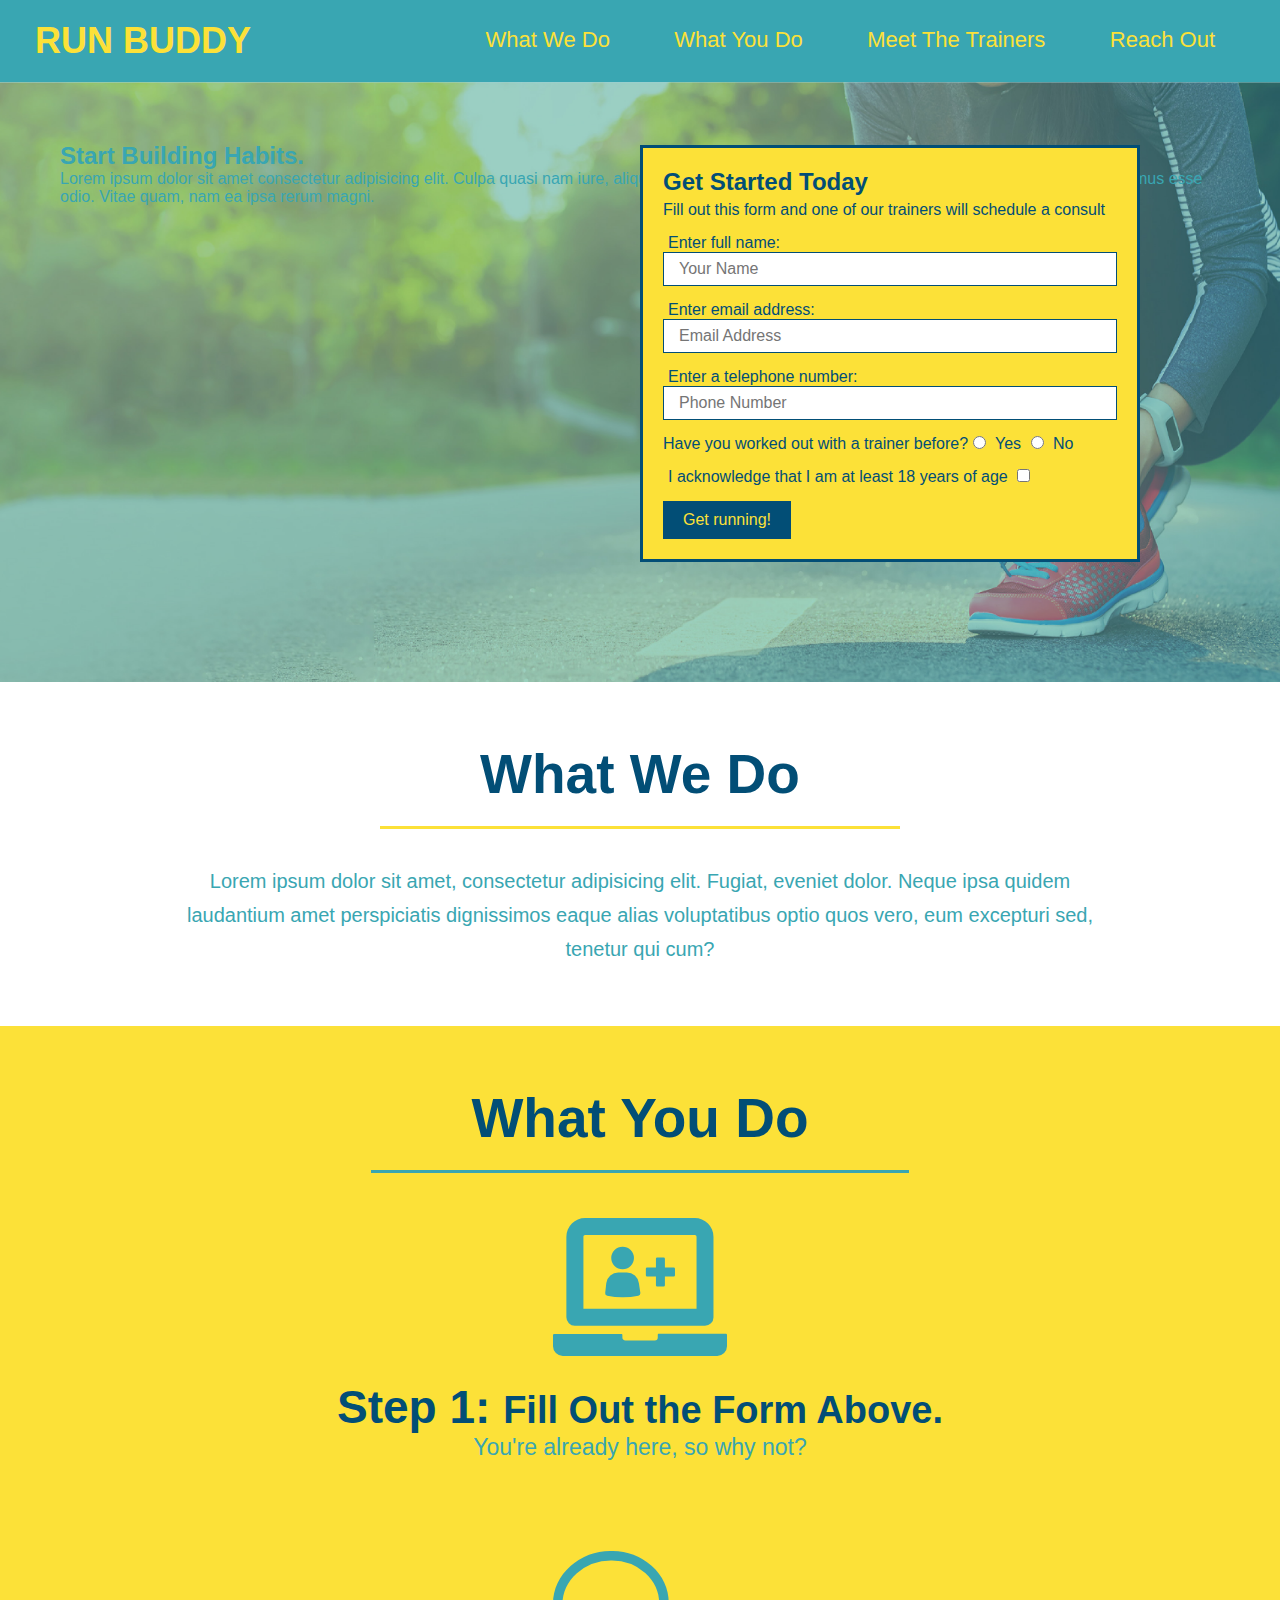
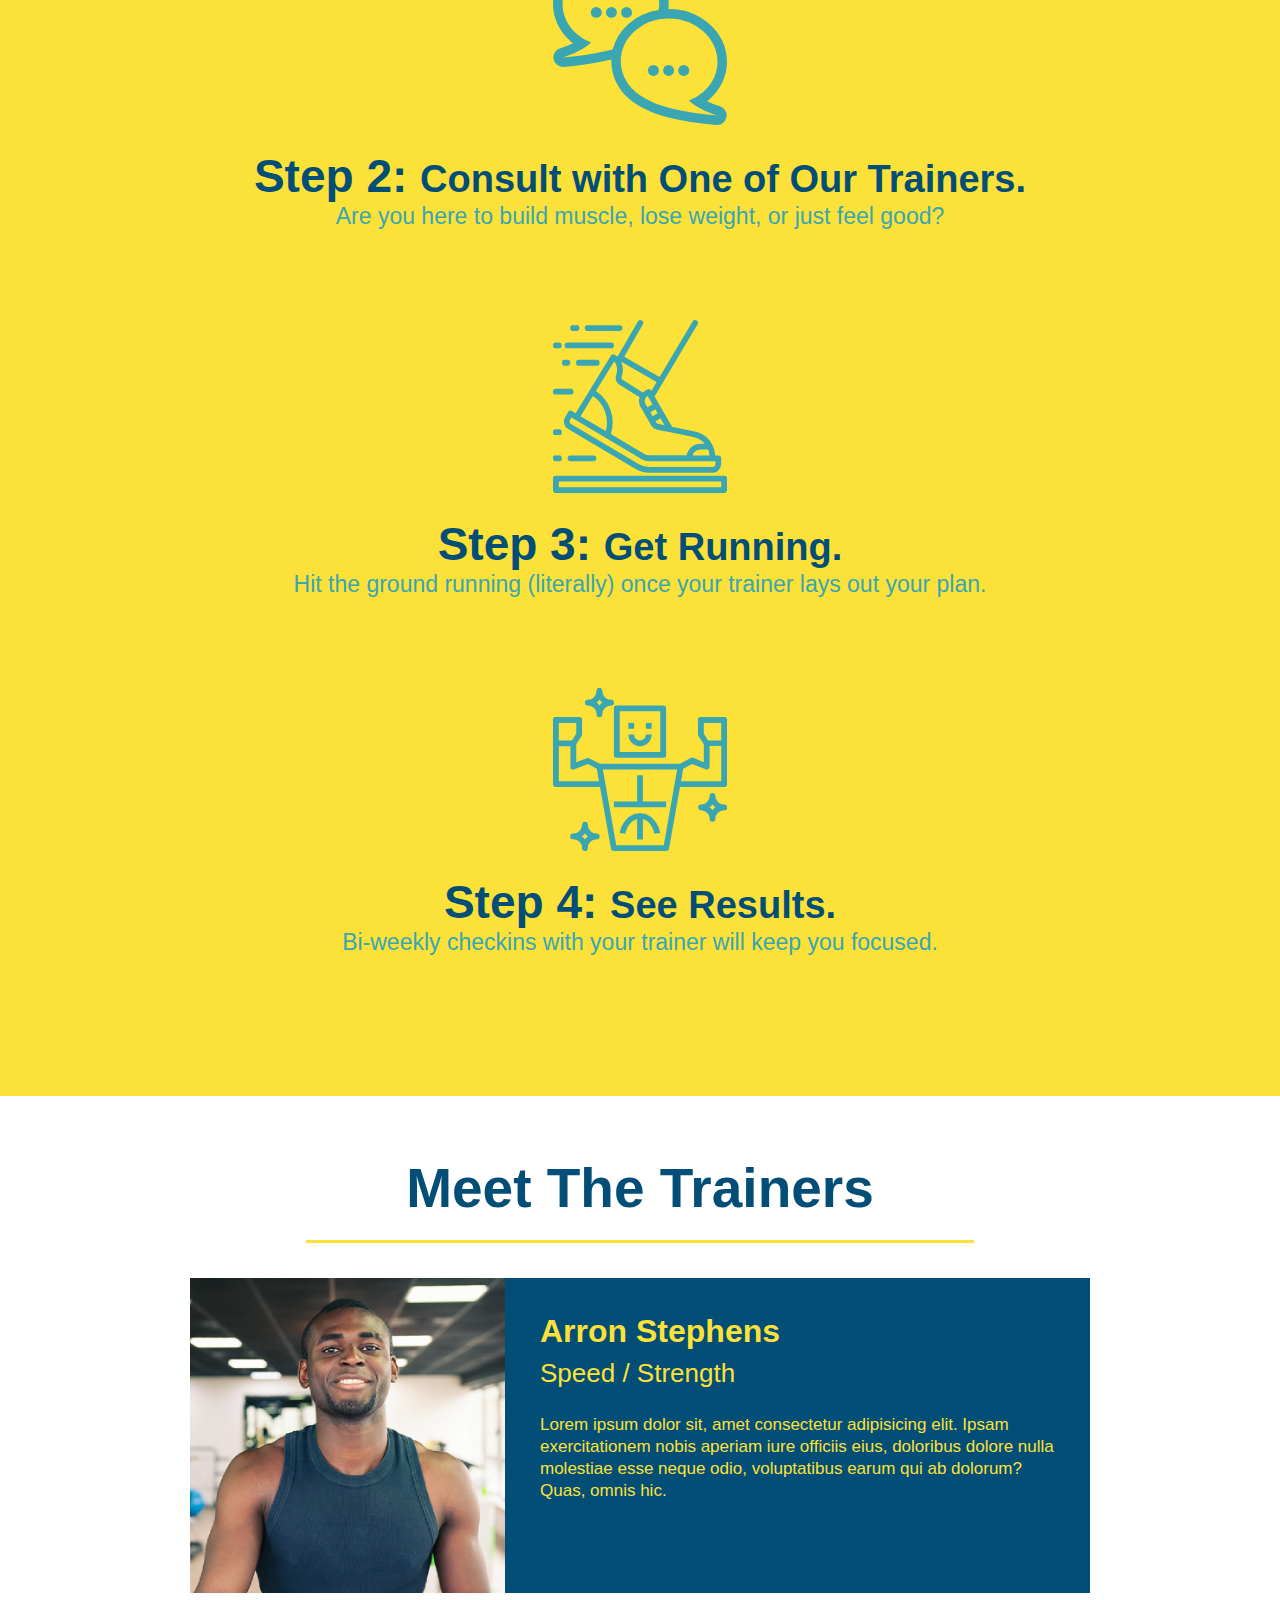
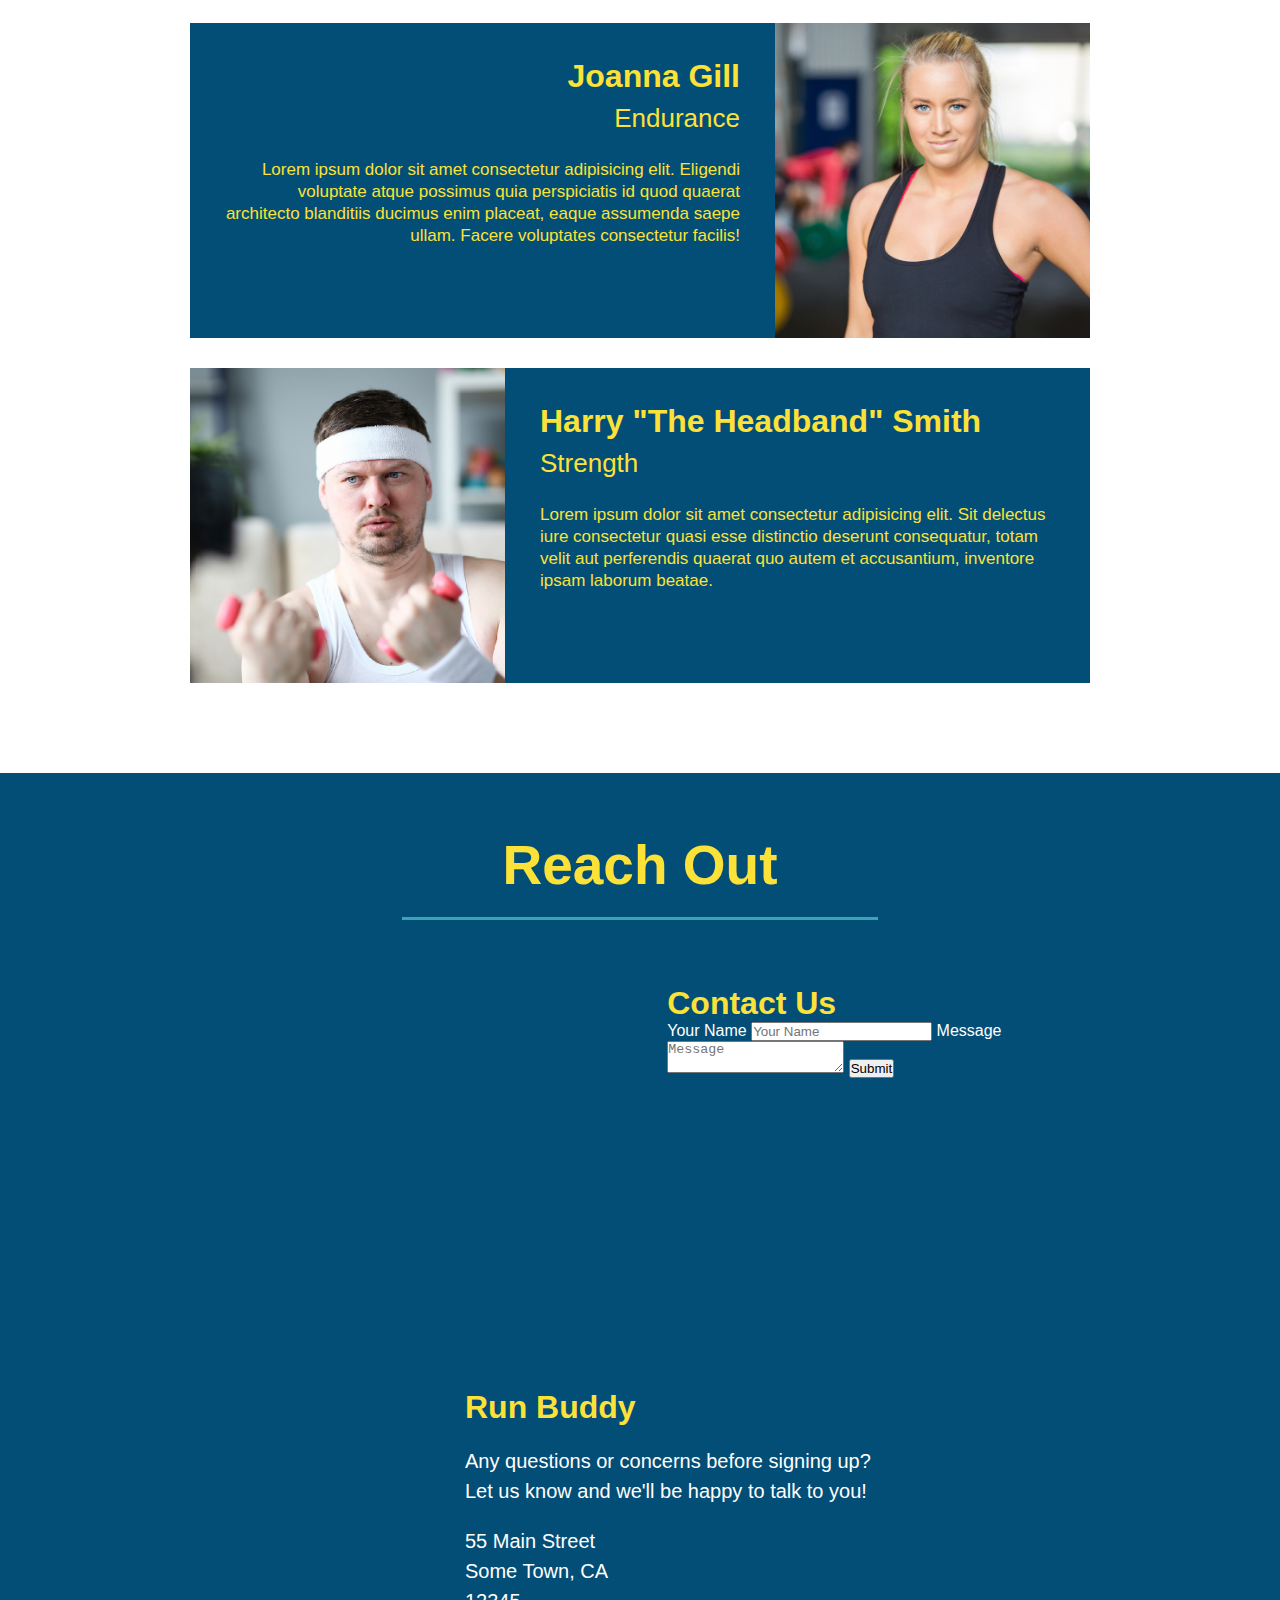
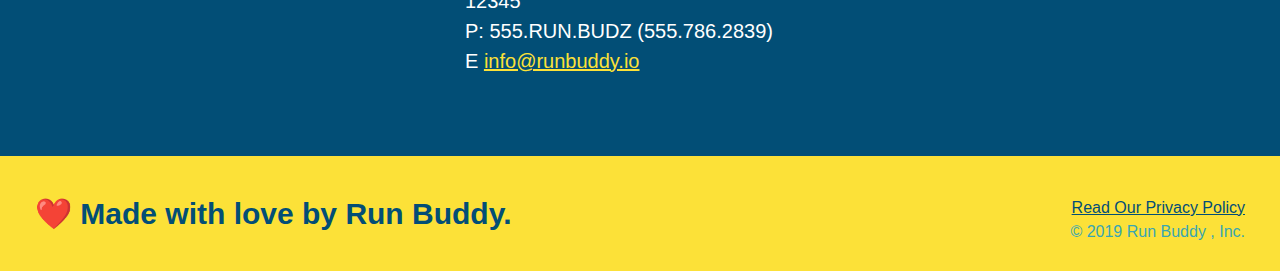
==== index.html @ 1a2082ff "adds contact form" ====
<!DOCTYPE html>
<html lang="en">

<head>
    <meta charset="UTF-8" />
    <title>Run Buddy!</title>
    <link rel="stylesheet" href="./assets/css/style.css" />
</head>

<body>
    <!--navigation-->
    <header>
        <h1>
            <a href="index.html">RUN BUDDY</a>
        </h1>

        <nav>
            <!--unordered list element-->
            <ul>
                <!--list item element-->
                <li>
                    <!--anchor element-->
                    <a href="#what-we-do">What We Do</a>
                </li>

                <li>
                    <a href="#what-you-do">What You Do</a>
                </li>

                <li>
                    <a href="#meet-the-trainers">Meet The Trainers</a>
                </li>

                <li>
                    <a href="#reach-out">Reach Out</a>
                </li>
            </ul>
        </nav>
    </header>

    <!--hero/jumbotron-->
    <section class="hero">
        <div class="hero-cta">
            <h2>Start Building Habits.</h2>

            <p>
                Lorem ipsum dolor sit amet consectetur adipisicing elit.
                Culpa quasi nam iure, aliquam commodi aliquid dolores minima officiis
                consectetur tenetur possimus esse odio. Vitae quam, nam ea ipsa rerum
                magni.
            </p>
        </div>

        <div class="hero-form">
            <h3>Get Started Today</h3>

            <p>Fill out this form and one of our trainers will schedule a consult</p>

            <!-- add form element -->
            <form>
                <label for="name">Enter full name:</label>
                <input type="text" placeholder="Your Name" name="name" id="name" class="form-input" />

                <label for="email">Enter email address:</label>
                <input type="email" placeholder="Email Address" name="email" id="email" class="form-input" />

                <label for="phone">Enter a telephone number:</label>
                <input type="tel" placeholder="Phone Number" name="phone" id="phone" class="form-input" />

                <p>
                    Have you worked out with a trainer before?

                    <input type="radio" name="trainer-confirm" id="trainer-yes" />
                    <label for="trainer-yes">Yes</label>

                    <input type="radio" name="trainer-confirm" id="trainer-no" />
                    <label for="trainer-no">No</label>
                </p>

                <p>
                    <label for="checkbox">I acknowledge that I am at least 18 years of age</label>
                    <input type="checkbox" name="age-confirm" id="checkbox" />
                </p>

                <button type="submit">Get running!</button>
            </form>
        </div>
    </section>
    <!-- end hero -->

    <!--"what we do" section-->
    <section id="what-we-do" class="intro">
        <h2 class="section-title primary-border">What We Do</h2>

        <p>
            Lorem ipsum dolor sit amet, consectetur adipisicing elit. Fugiat, eveniet dolor. Neque ipsa
            quidem laudantium amet perspiciatis dignissimos eaque alias voluptatibus optio quos vero,
            eum excepturi sed, tenetur qui cum?
        </p>
    </section>

    <!--"what you do" section-->
    <section id="what-you-do" class="steps">
        <h2 class="section-title secondary-border">What You Do</h2>

        <div>
            <img src="./assets/images/step-1.svg" alt="" />
            <h3>Step 1: <span>Fill Out the Form Above.</span></h3>
            <p>You're already here, so why not?</p>
        </div>

        <div>
            <img src="./assets/images/step-2.svg" alt="" />
            <h3>Step 2: <span>Consult with One of Our Trainers.</span></h3>
            <p>Are you here to build muscle, lose weight, or just feel good?</p>
        </div>

        <div>
            <img src="./assets/images/step-3.svg" alt="" />
            <h3>Step 3: <span>Get Running.</span></h3>
            <p>Hit the ground running (literally) once your trainer lays out your plan.</p>
        </div>

        <div>
            <img src="./assets/images/step-4.svg" alt="" />
            <h3>Step 4: <span>See Results.</span></h3>
            <p>Bi-weekly checkins with your trainer will keep you focused.</p>
        </div>
    </section>

    <!--"meet the trainers" section-->
    <section id="meet-the-trainers" class="trainers">
        <h2 class="section-title primary-border">Meet The Trainers</h2>

        <article class="trainer">
            <img src="./assets/images/trainer-1.jpg" alt="Arron Stephens in his workout clothes, ready to pump iron" />
            <div class="trainer-bio text-left">
                <h3>Arron Stephens</h3>
                <h4>Speed / Strength</h4>
                <p>
                    Lorem ipsum dolor sit, amet consectetur adipisicing elit.
                    Ipsam exercitationem nobis aperiam iure officiis eius, doloribus dolore nulla
                    molestiae esse neque odio, voluptatibus earum qui ab dolorum? Quas, omnis hic.
                </p>
            </div>
        </article>

        <!-- second trainer bio -->
        <article class="trainer">
            <div class="trainer-bio text-right">
                <h3>Joanna Gill</h3>
                <h4>Endurance</h4>
                <p>
                    Lorem ipsum dolor sit amet consectetur adipisicing elit. Eligendi voluptate
                    atque possimus quia perspiciatis id quod quaerat architecto blanditiis ducimus
                    enim placeat, eaque assumenda saepe ullam. Facere voluptates consectetur facilis!
                </p>
            </div>
            <img src="./assets/images/trainer-2.jpg" alt="Joanna cooling off after a workout" />
        </article>

        <!-- third trainer bio -->
        <article class="trainer">
            <img src="./assets/images/trainer-3.jpg"
                alt="Harry Smith wearing a headband and lifting comically small pink weights" />
            <div class="trainer-bio text-left">
                <h3>Harry "The Headband" Smith</h3>
                <h4>Strength</h4>
                <p>
                    Lorem ipsum dolor sit amet consectetur adipisicing elit. Sit delectus iure consectetur
                    quasi esse distinctio deserunt consequatur, totam velit aut perferendis quaerat quo
                    autem et accusantium, inventore ipsam laborum beatae.
                </p>
            </div>
        </article>
    </section>

    <!--"reach out" section-->
    <section id="reach-out" class="contact">
        <h2 class="section-title secondary-border">Reach Out</h2>
        <div class="contact-info">
            <iframe
                src="https://www.google.com/maps/embed?pb=!1m18!1m12!1m3!1d222262.9384857005!2d-98.74262547490247!3d29.49132833228446!2m3!1f0!2f0!3f0!3m2!1i1024!2i768!4f13.1!3m3!1m2!1s0x865c4334964a6a87%3A0xe2241fd128837b60!2sMays%20Family%20YMCA%20at%20Potranco!5e0!3m2!1sen!2sus!4v1651392670286!5m2!1sen!2sus"
                style="border:0;" allowfullscreen="" loading="lazy">
            </iframe>

            <div class="contact-form">
                <h3>Contact Us</h3>

                <form>
                    <label for="contact-name">Your Name</label>
                    <input type="text" id="contact-name" placeholder="Your Name" />

                    <label for="contact-message">Message</label>
                    <textarea id="contact-message" placeholder="Message"></textarea>

                    <button type="submit">Submit</button>
                </form>
            </div>
    
            <div>
                <h3>Run Buddy</h3>
                <p>
                    Any questions or concerns before signing up?
                    <br />
                    Let us know and we'll be happy to talk to you!
                </p>
                <address>
                    55 Main Street <br />
                    Some Town, CA <br />
                    12345 <br />
                    P: 555.RUN.BUDZ (555.786.2839) <br />
                    E <a href="mailto.info@runbuddy.io">info@runbuddy.io</a>
                </address>
            </div>
        </div>
    </section>

    <!--footer-->
    <footer>
        <h2>❤️ Made with love by Run Buddy.</h2>
        <div>
            <a href="./privacy-policy.html">Read Our Privacy Policy</a><br />
            &copy; 2019 Run Buddy , Inc.
        </div>
    </footer>
</body>

</html>
---- assets/css/style.css ----
* {
    margin: 0;
    padding: 0;
    box-sizing: border-box;
}

body {
    color: #39a6b2;
    font-family: Helvetica, Arial, sans-serif;
}

header {
    padding: 20px 35px;
    background-color: #39a6b2;
}

header h1 {
    font-weight: bold;
    font-size: 36px;
    color: #fce138;
    margin: 0;
    display: inline;
}

header a {
    text-decoration: none;
    color: #fce138;
}

header nav {
    float: right;
    margin: 7px 0;
}

header nav ul li {
    display: inline;
}

header nav ul li a {
    margin: 0 30px;
    font-weight: lighter;
    font-size: 22px;
}

footer {
    background: #fce138;
    width: 100%;
    padding: 40px 35px;
}

footer h2 {
    display: inline;
    color: #024e76;
    font-size: 30px;
    margin: 0;
}

footer div {
    float: right;
    line-height: 1.5;
    text-align: right;
}

footer a {
    color: #024e76;
}

section {
    padding: 60px;
}

/* hero style start */
.hero {
    background-image: url("../images/hero-bg.jpg");
    height: 600px;
    background-size: cover;
    background-position: center;
    position: relative;
}

.hero-form {
    border: solid 3px #024e76;
    background-color: #fce138;
    padding: 20px;
    width: 500px;
    color: #024e76;
    position: absolute;
    bottom: 120px;
    right: 140px;
}

.hero-form h3 {
    font-size: 24px;
    margin: 0;
}

.hero-form p {
    margin: 5px 0 15px 0;
}

.form-input {
    border: 1px solid #024e76;
    display: block;
    padding: 7px 15px;
    font-size: 16px;
    color: #024e76;
    width: 100%;
    margin-bottom: 15px;
}

.hero-form label {
    margin: 0 5px;
}

.hero-form button {
    background-color: #024e76;
    color: #fce138;
    border: none;
    padding: 10px 20px;
    font-size: 16px;
}
/* hero style end */

/* intro/steps style start */
.intro {
    text-align: center;
}

.intro p {
    line-height: 1.7;
    color: #39a6b2;
    width: 80%;
    font-size: 20px;
    margin: 0 auto;
}

.steps {
    text-align: center;
    background: #fce138;
}

.section-title {
    font-size: 55px;
    color: #024e76;
    margin-bottom: 35px;
    padding: 0 100px 20px 100px;
    display: inline-block;
    border-bottom: 3px solid;
}

.primary-border {
    border-color: #fce138;
}

.secondary-border {
    border-color: #39a6b2;
}

.steps div {
    margin-bottom: 80px;
}

.steps img {
    width: 15%;
    margin: 10px 0;
}

.steps h3 {
    color: #024e76;
    font-size: 46px;
    margin-top: 10px;
}

.steps p {
    color: #39a6b2;
    font-size: 23px;
}

.steps span {
    font-size: 38px;
}
/*intro/steps style start */

/* trainer style start */
.trainers {
    text-align: center;
}

.trainer {
    width: 900px;
    margin: 0 auto 30px auto;
    background: #024e76;
    color: #fce138;
    overflow: auto;
}

.trainer img {
    width: 35%;
    float: left;
}

.trainer-bio {
    padding: 35px;
    float: left;
    width: 65%;
}

.text-left {
    text-align: left;
}

.text-right {
    text-align: right;
}

.trainer-bio h3 {
    font-size: 32px;
    margin-bottom: 8px;
}

.trainer-bio h4 {
    font-weight: lighter;
    font-size: 26px;
    margin-bottom: 25px;
}

.trainer-bio p {
    font-size: 17px;
    line-height: 1.3;
}
/* trainer style start */

/* reach out style start */
.contact {
    text-align: center;
    background: #024e76;
}

.contact h2 {
    color: #fce138;
}

.contact-info iframe {
    width: 400px;
    height: 400px;
}

.contact-info div {
    width: 410px;
    display: inline-block;
    vertical-align: top;
    text-align: left;
    margin: 30px 0 0 60px;
    color: white;
}

.contact-info h3 {
    color: #fce138;
    font-size: 32px;
}

.contact-info p, .contact-info address {
    margin: 20px 0;
    line-height: 1.5;
    font-size: 20px;
    font-style: normal;
}

.contact-info a {
    color: #fce138;
}
/* reach out style ends */
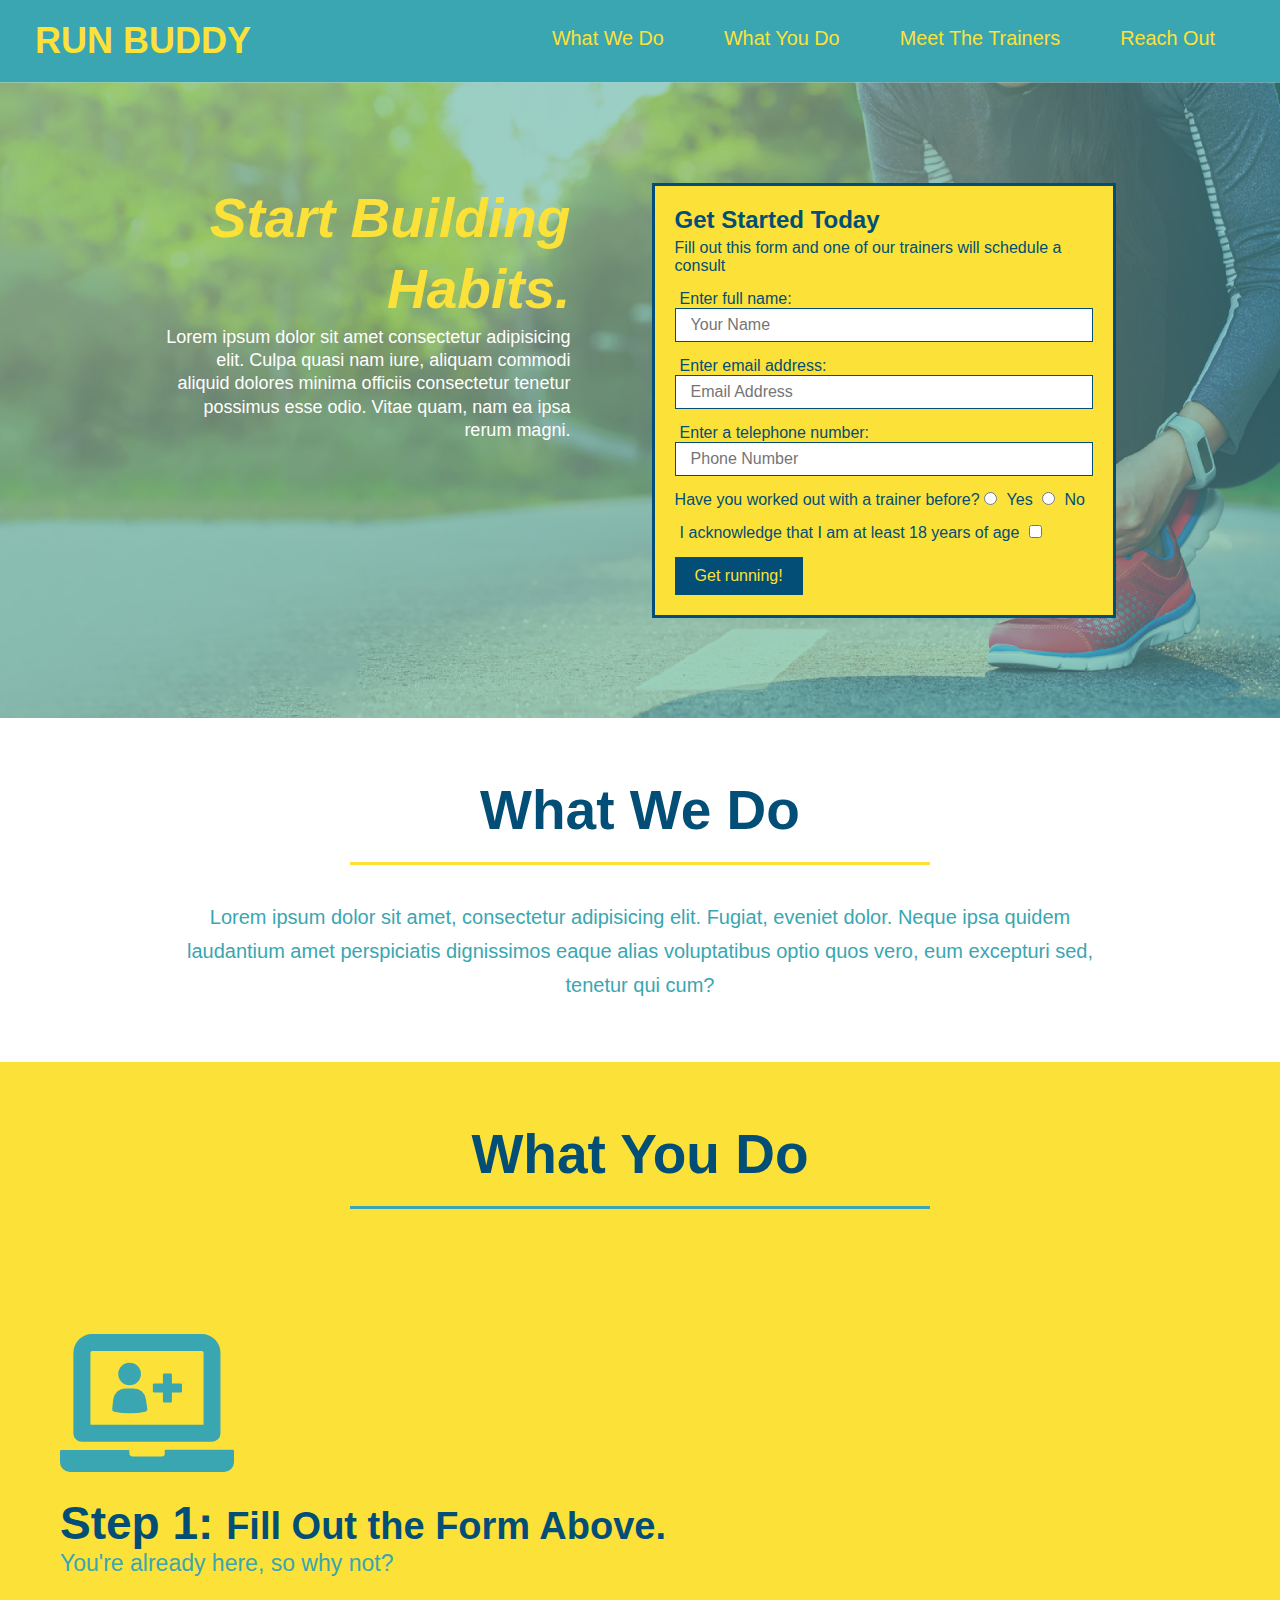
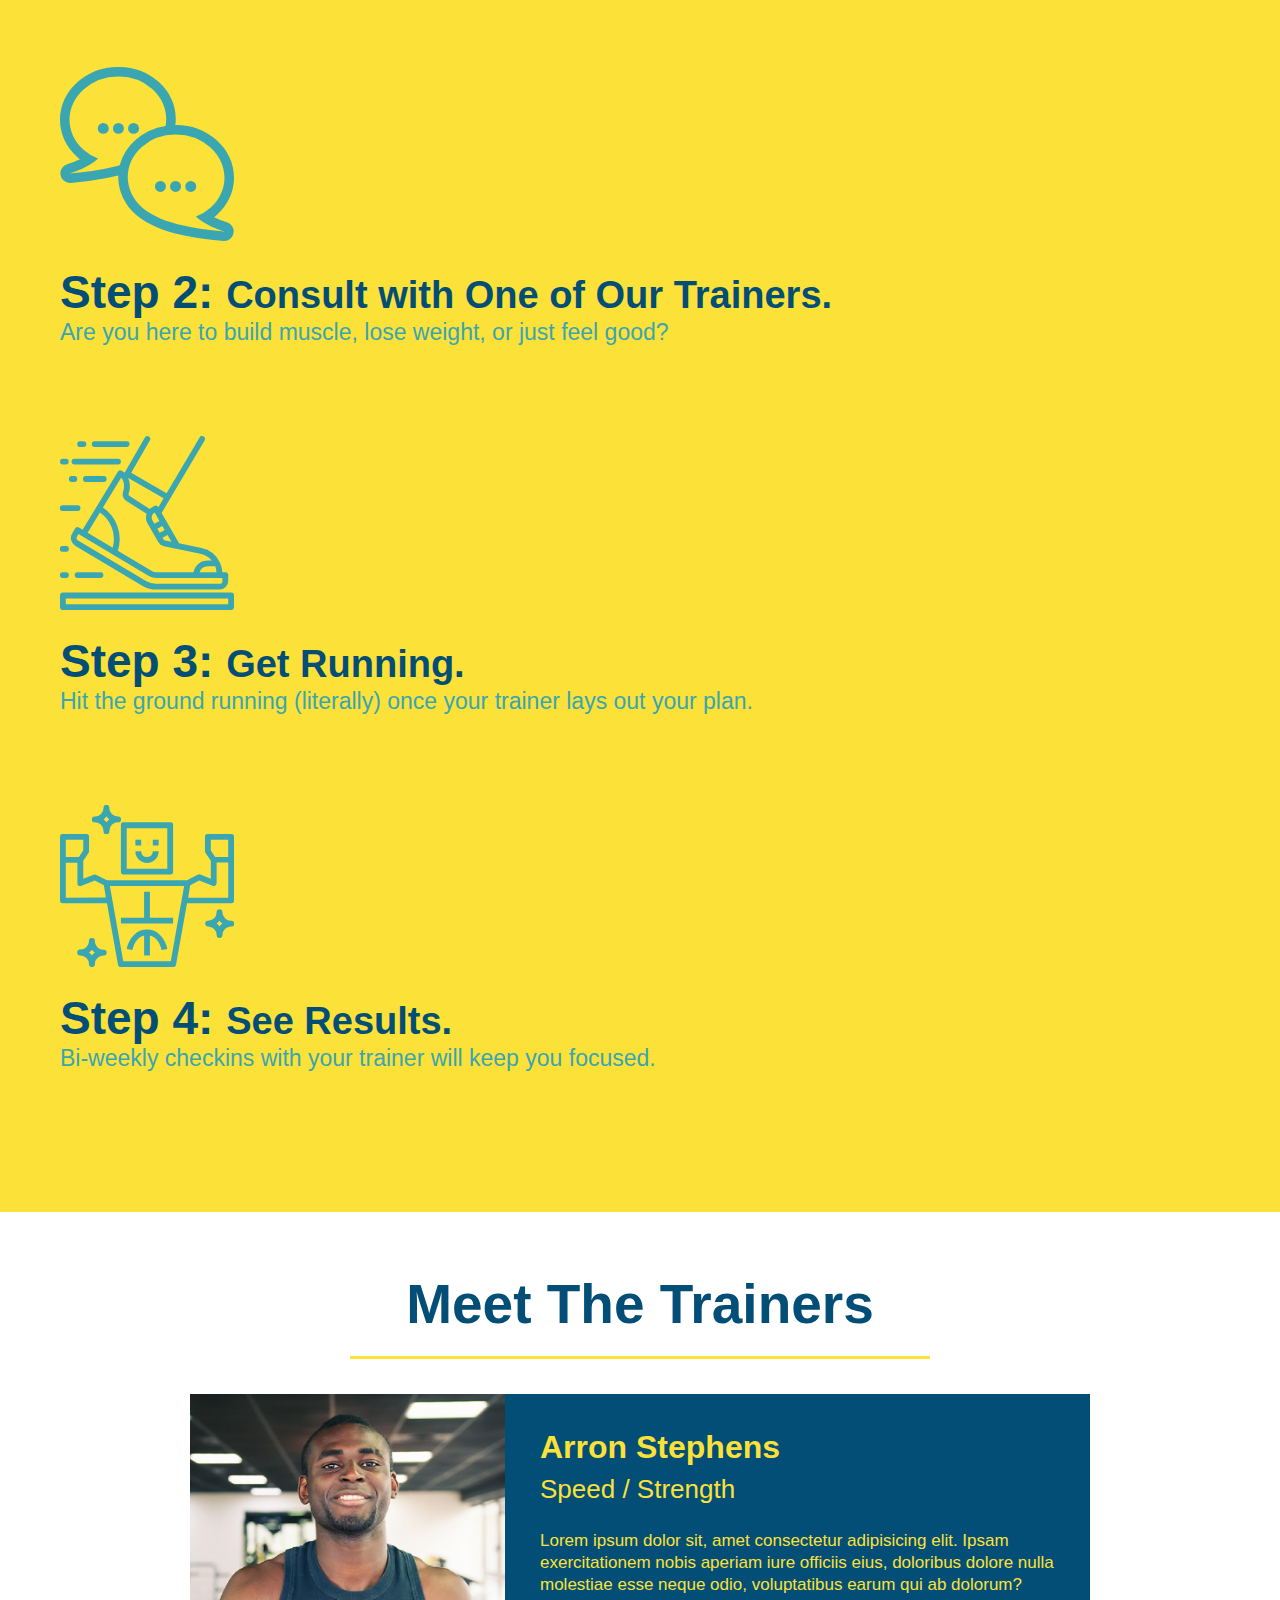
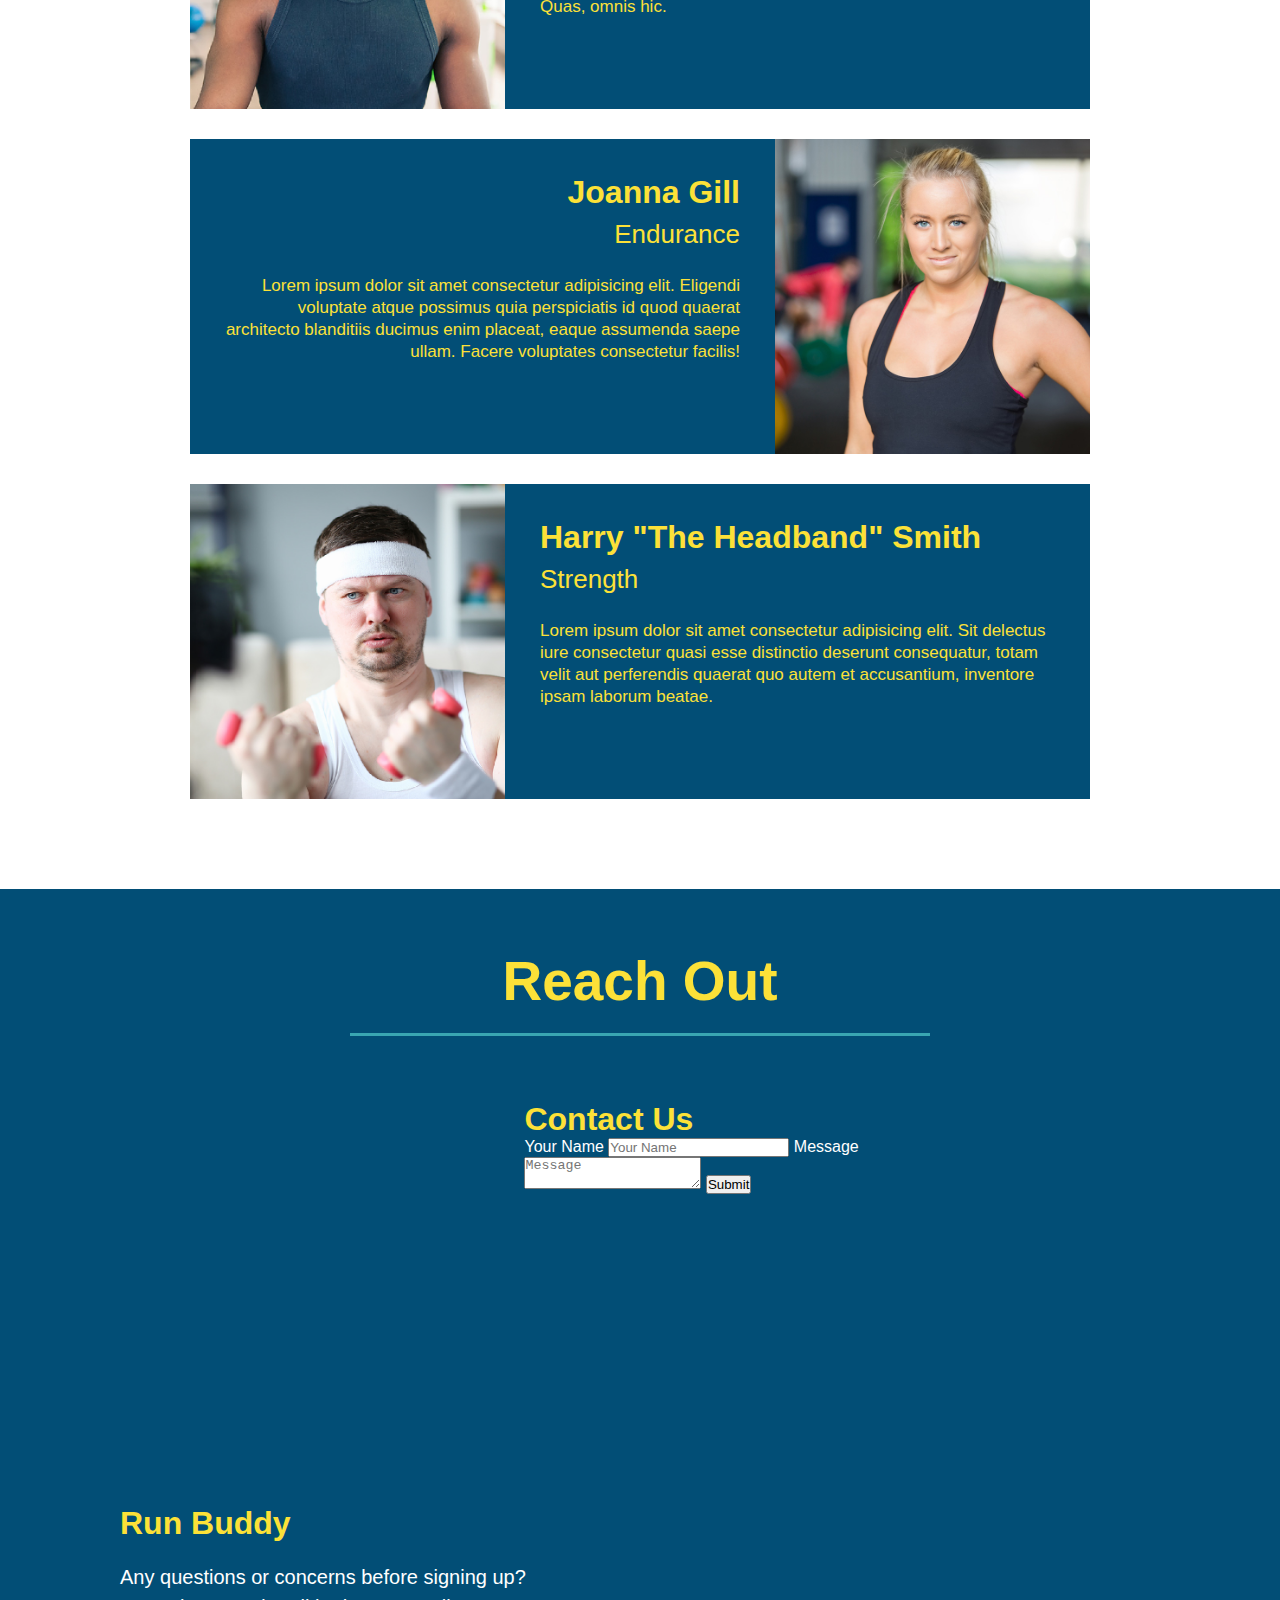
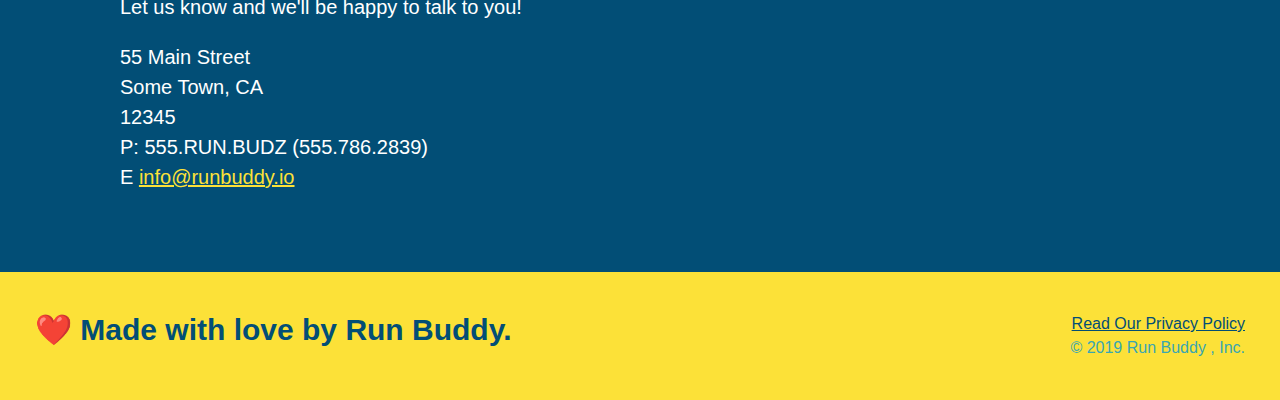
==== commit 18ef880b: "adds flexrow to h2 headers and section titles" ====
--- a/index.html
+++ b/index.html
@@ -90,18 +90,25 @@
 
     <!--"what we do" section-->
     <section id="what-we-do" class="intro">
-        <h2 class="section-title primary-border">What We Do</h2>
-
-        <p>
-            Lorem ipsum dolor sit amet, consectetur adipisicing elit. Fugiat, eveniet dolor. Neque ipsa
-            quidem laudantium amet perspiciatis dignissimos eaque alias voluptatibus optio quos vero,
-            eum excepturi sed, tenetur qui cum?
-        </p>
+        <div class="flex-row">
+            <h2 class="section-title primary-border">What We Do</h2>
+        </div>
+
+        <div class="flex-row">
+            <p>
+                Lorem ipsum dolor sit amet, consectetur adipisicing elit. Fugiat, eveniet dolor. Neque ipsa
+                quidem laudantium amet perspiciatis dignissimos eaque alias voluptatibus optio quos vero,
+                eum excepturi sed, tenetur qui cum?
+            </p>
+        </div>
+
     </section>
 
     <!--"what you do" section-->
     <section id="what-you-do" class="steps">
-        <h2 class="section-title secondary-border">What You Do</h2>
+        <div class="flex-row">
+            <h2 class="section-title secondary-border">What You Do</h2>
+        </div>
 
         <div>
             <img src="./assets/images/step-1.svg" alt="" />
@@ -130,8 +137,10 @@
 
     <!--"meet the trainers" section-->
     <section id="meet-the-trainers" class="trainers">
-        <h2 class="section-title primary-border">Meet The Trainers</h2>
-
+        <div class="flex-row">
+            <h2 class="section-title primary-border">Meet The Trainers</h2>
+        </div>
+        
         <article class="trainer">
             <img src="./assets/images/trainer-1.jpg" alt="Arron Stephens in his workout clothes, ready to pump iron" />
             <div class="trainer-bio text-left">
@@ -177,7 +186,10 @@
 
     <!--"reach out" section-->
     <section id="reach-out" class="contact">
-        <h2 class="section-title secondary-border">Reach Out</h2>
+        <div class="flex-row">
+            <h2 class="section-title secondary-border">Reach Out</h2>
+        </div>
+        
         <div class="contact-info">
             <iframe
                 src="https://www.google.com/maps/embed?pb=!1m18!1m12!1m3!1d222262.9384857005!2d-98.74262547490247!3d29.49132833228446!2m3!1f0!2f0!3f0!3m2!1i1024!2i768!4f13.1!3m3!1m2!1s0x865c4334964a6a87%3A0xe2241fd128837b60!2sMays%20Family%20YMCA%20at%20Potranco!5e0!3m2!1sen!2sus!4v1651392670286!5m2!1sen!2sus"
--- a/assets/css/style.css
+++ b/assets/css/style.css
@@ -12,6 +12,9 @@
 header {
     padding: 20px 35px;
     background-color: #39a6b2;
+    display: flex;
+    justify-content: space-between;
+    flex-wrap: wrap;
 }
 
 header h1 {
@@ -19,7 +22,6 @@
     font-size: 36px;
     color: #fce138;
     margin: 0;
-    display: inline;
 }
 
 header a {
@@ -28,35 +30,39 @@
 }
 
 header nav {
-    float: right;
     margin: 7px 0;
 }
 
-header nav ul li {
-    display: inline;
+header nav ul {
+    display: flex;
+    flex-wrap: wrap;
+    justify-content: space-between;
+    align-items: center;
+    list-style: none;
 }
 
 header nav ul li a {
     margin: 0 30px;
     font-weight: lighter;
-    font-size: 22px;
+    font-size: 1.55vw;
 }
 
 footer {
     background: #fce138;
     width: 100%;
     padding: 40px 35px;
+    display: flex;
+    justify-content: space-between;
+    flex-wrap: wrap;
 }
 
 footer h2 {
-    display: inline;
     color: #024e76;
     font-size: 30px;
     margin: 0;
 }
 
 footer div {
-    float: right;
     line-height: 1.5;
     text-align: right;
 }
@@ -72,21 +78,35 @@
 /* hero style start */
 .hero {
     background-image: url("../images/hero-bg.jpg");
-    height: 600px;
     background-size: cover;
     background-position: center;
-    position: relative;
+    display: flex;
+    justify-content: center;
+    flex-wrap: wrap;
+}
+
+.hero-cta {
+    width: 35%;
+    text-align: right;
+    margin: 3.5%;
+    color: #fff;
+    font-size: 18px;
+    line-height: 1.3;
+}
+
+.hero-cta h2 {
+    font-style: italic;
+    font-size: 55px;
+    color: #fce138;
 }
 
 .hero-form {
     border: solid 3px #024e76;
     background-color: #fce138;
     padding: 20px;
-    width: 500px;
-    color: #024e76;
-    position: absolute;
-    bottom: 120px;
-    right: 140px;
+    color: #024e76;
+    width: 40%;
+    margin: 3.5%;
 }
 
 .hero-form h3 {
@@ -123,7 +143,6 @@
 
 /* intro/steps style start */
 .intro {
-    text-align: center;
 }
 
 .intro p {
@@ -132,20 +151,21 @@
     width: 80%;
     font-size: 20px;
     margin: 0 auto;
+    text-align: center;
 }
 
 .steps {
-    text-align: center;
     background: #fce138;
 }
 
 .section-title {
     font-size: 55px;
     color: #024e76;
-    margin-bottom: 35px;
-    padding: 0 100px 20px 100px;
-    display: inline-block;
     border-bottom: 3px solid;
+    padding-bottom: 20px;
+    text-align: center;
+    margin: 0 auto 35px auto;
+    width: 50%;
 }
 
 .primary-border {
@@ -183,7 +203,7 @@
 
 /* trainer style start */
 .trainers {
-    text-align: center;
+
 }
 
 .trainer {
@@ -213,6 +233,10 @@
     text-align: right;
 }
 
+.flex-row {
+    display: flex;
+} 
+
 .trainer-bio h3 {
     font-size: 32px;
     margin-bottom: 8px;
@@ -232,7 +256,6 @@
 
 /* reach out style start */
 .contact {
-    text-align: center;
     background: #024e76;
 }
 
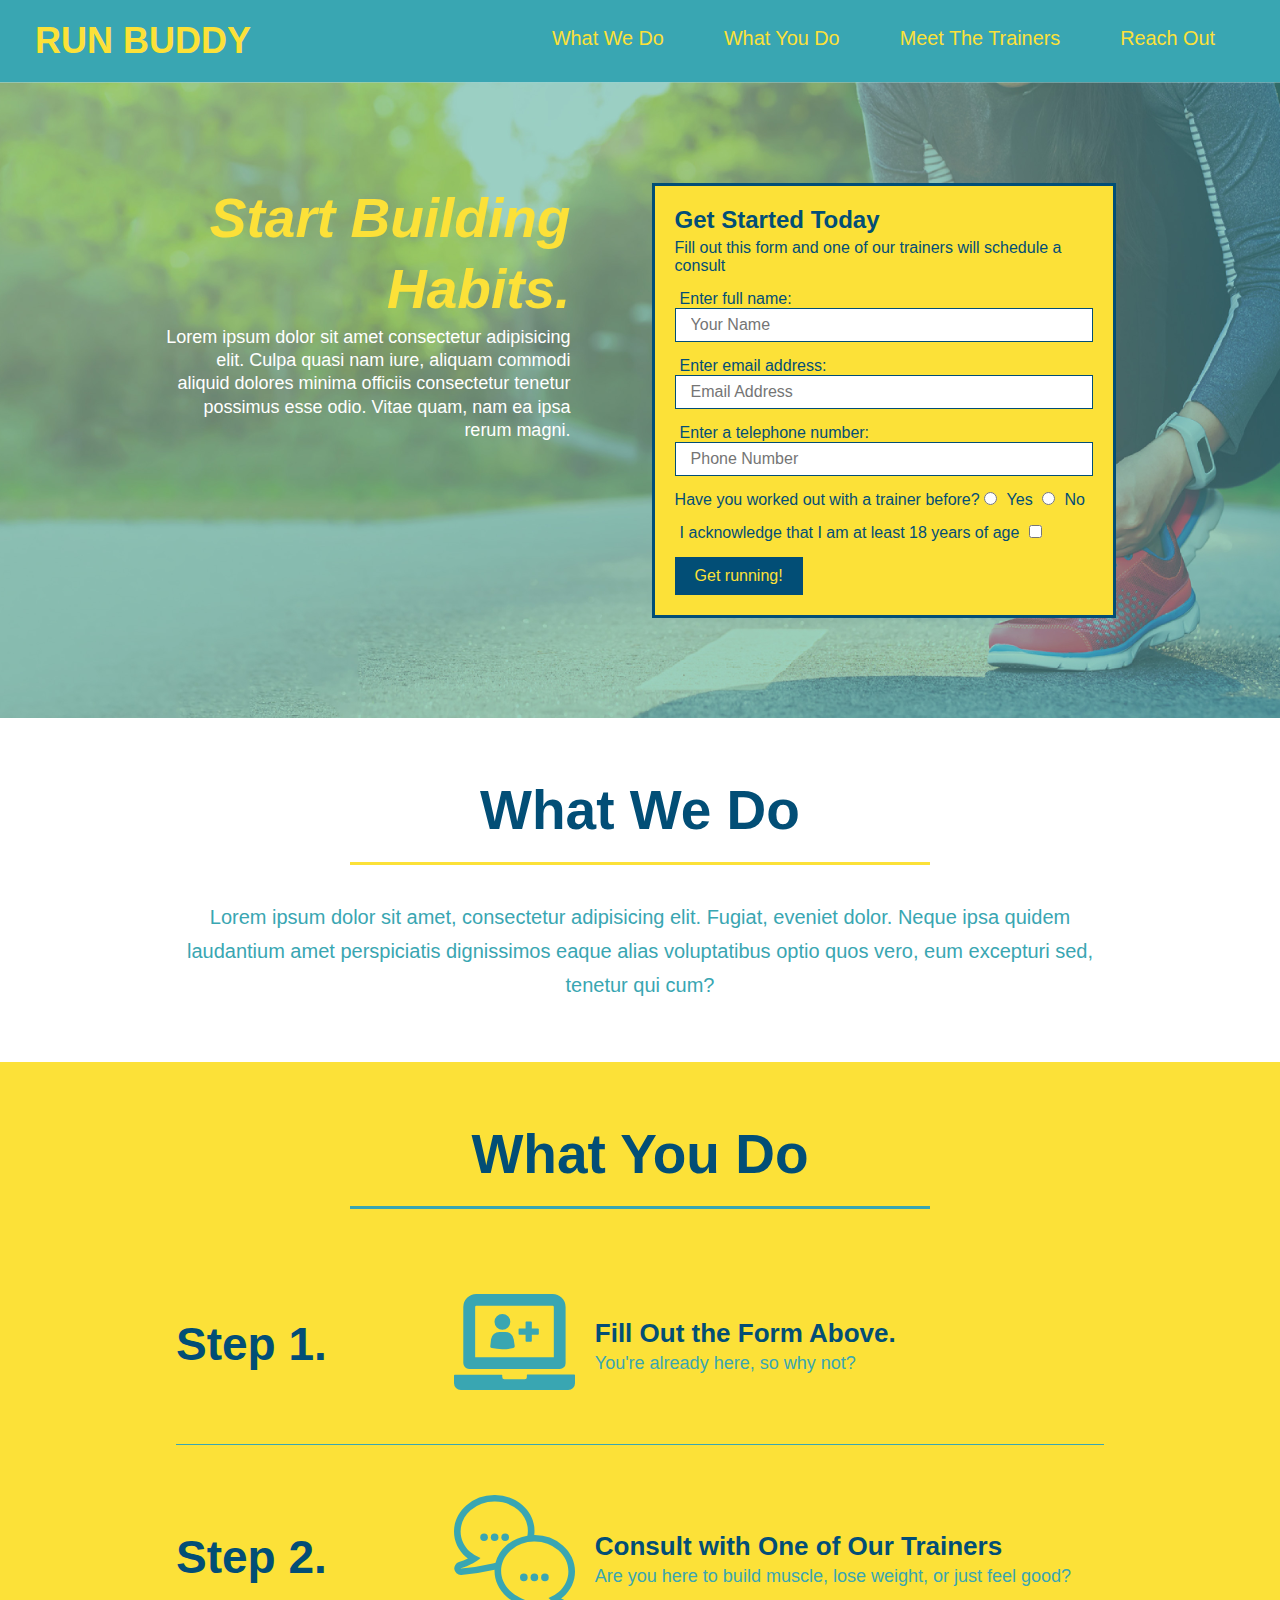
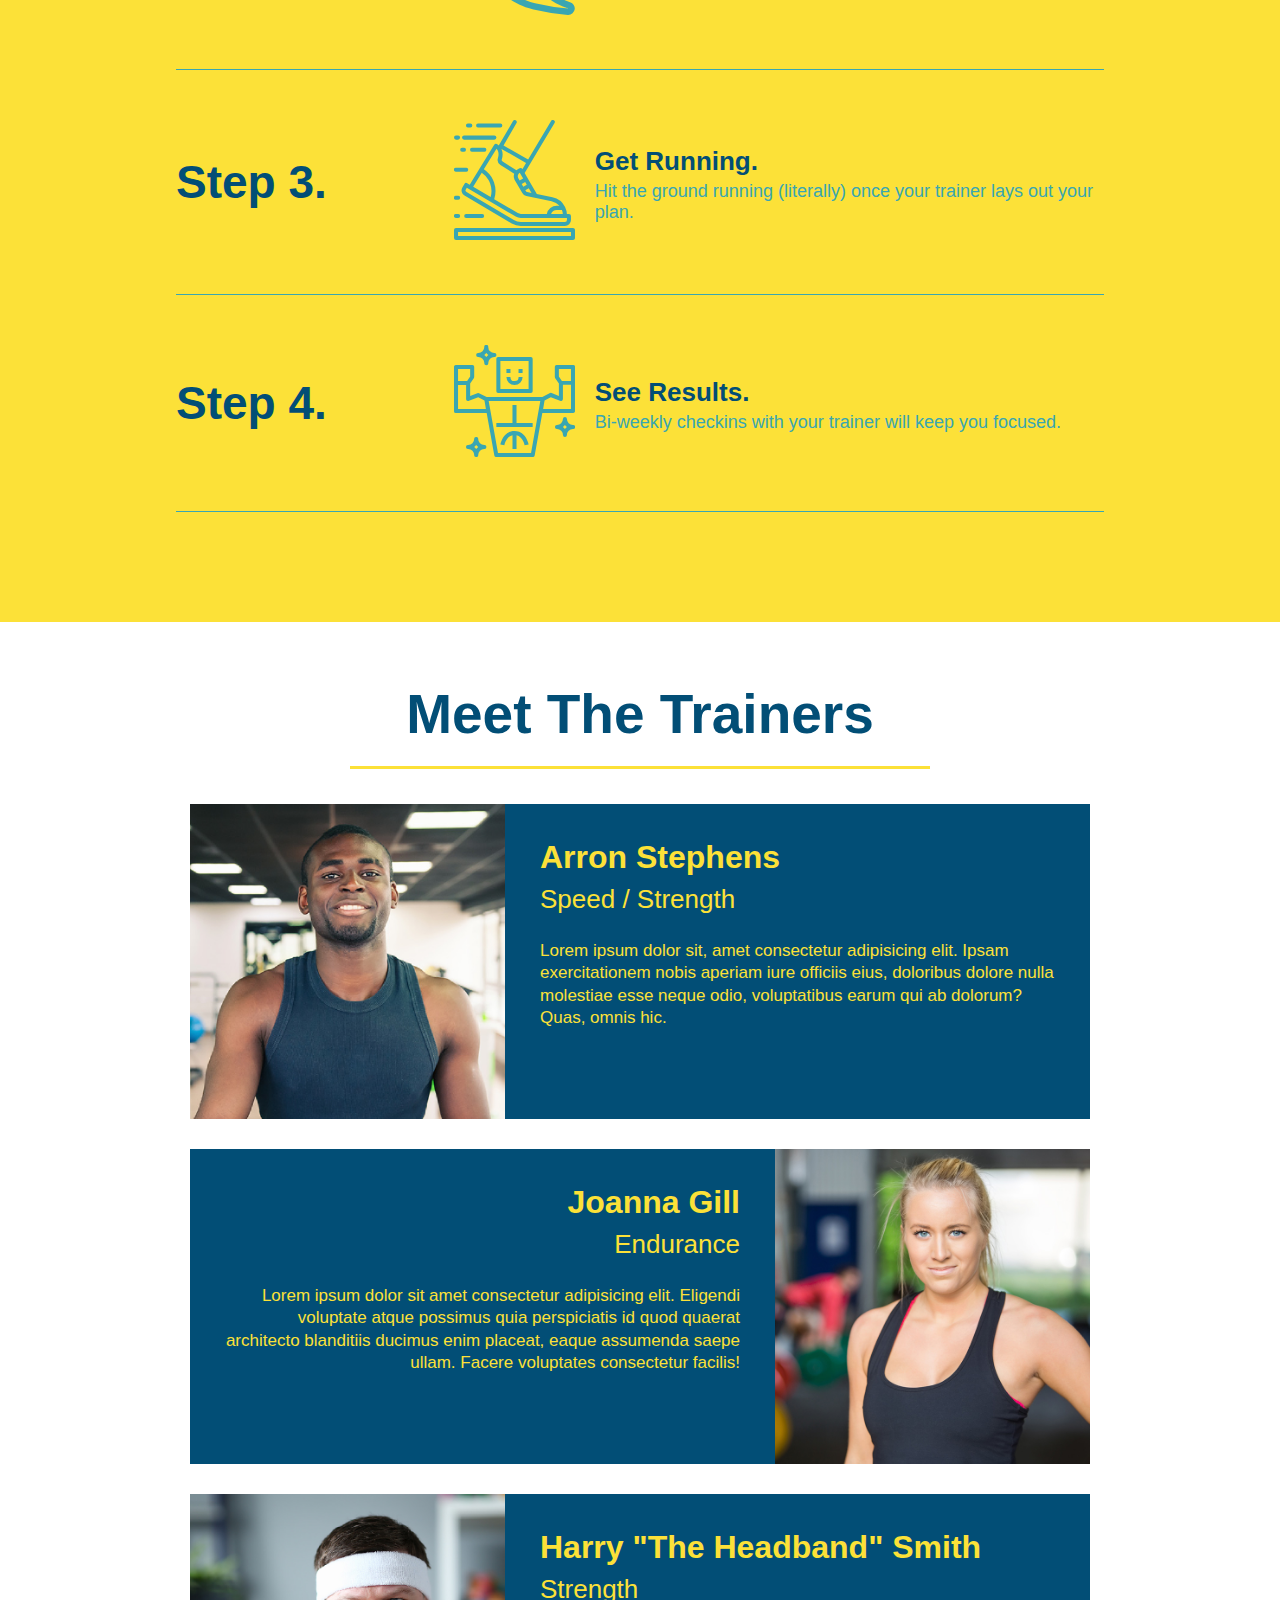
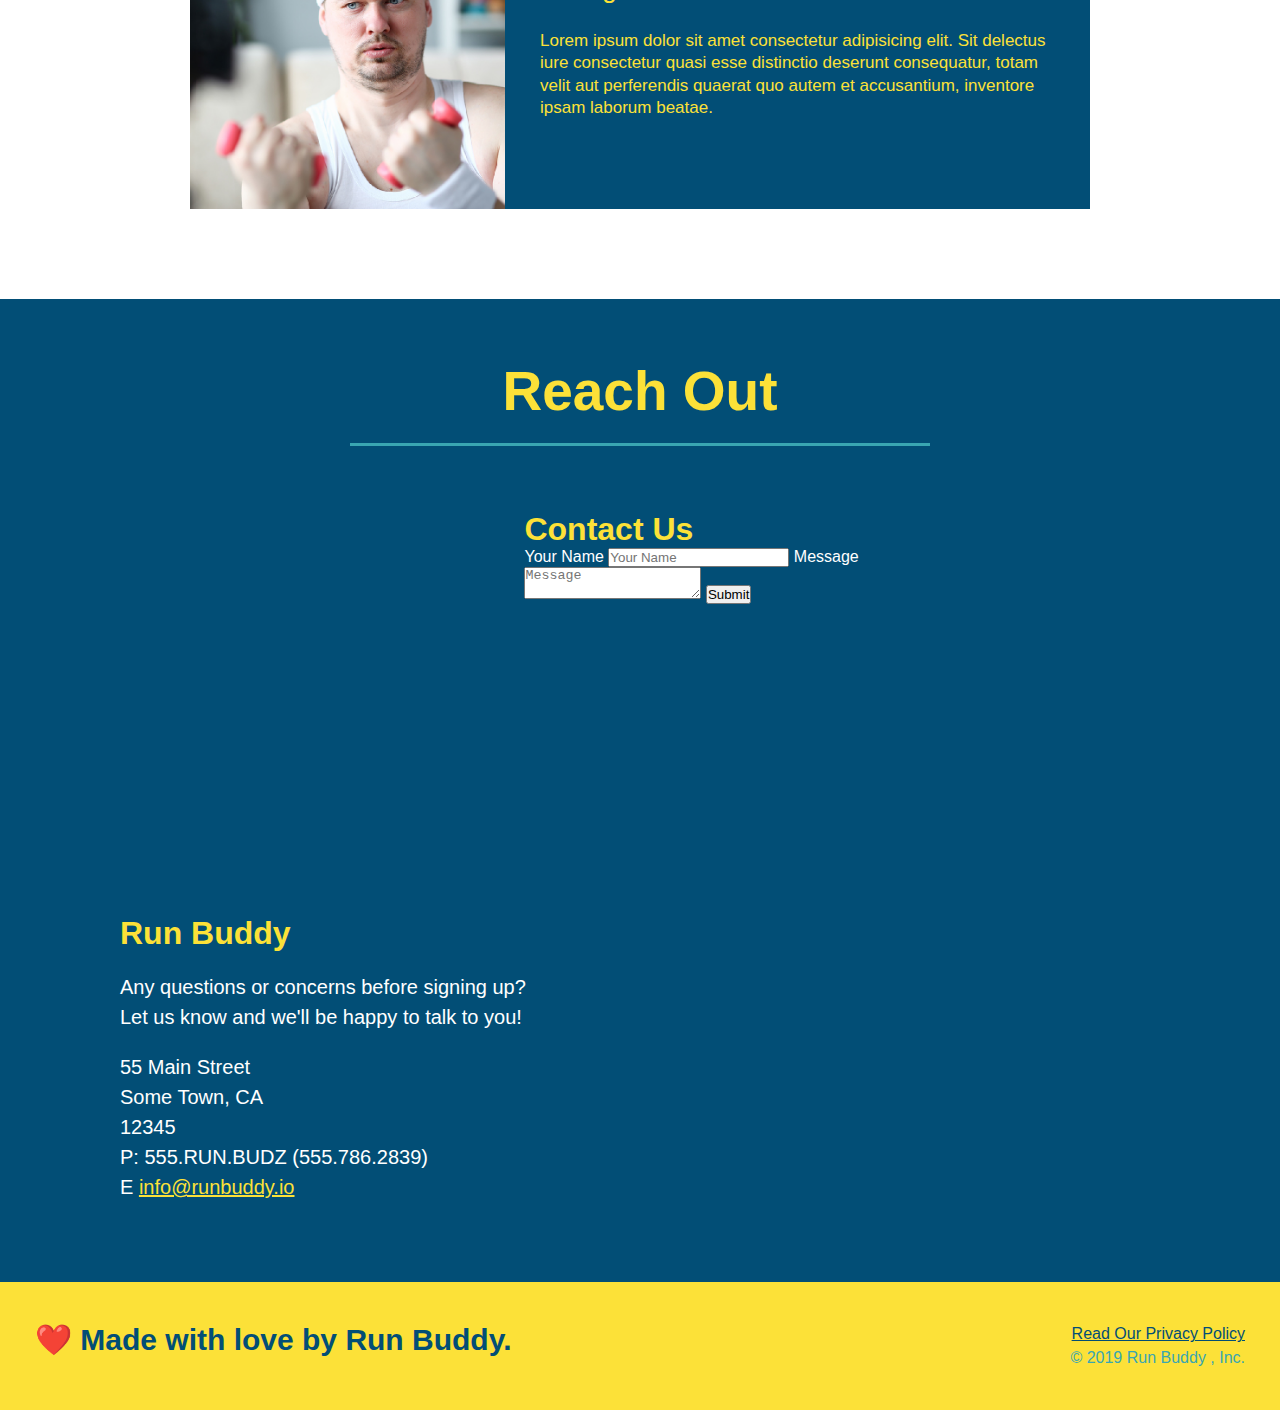
==== commit a478cbdb: "adds flexbox to steps" ====
--- a/index.html
+++ b/index.html
@@ -110,28 +110,64 @@
             <h2 class="section-title secondary-border">What You Do</h2>
         </div>
 
-        <div>
-            <img src="./assets/images/step-1.svg" alt="" />
-            <h3>Step 1: <span>Fill Out the Form Above.</span></h3>
-            <p>You're already here, so why not?</p>
-        </div>
-
-        <div>
-            <img src="./assets/images/step-2.svg" alt="" />
-            <h3>Step 2: <span>Consult with One of Our Trainers.</span></h3>
-            <p>Are you here to build muscle, lose weight, or just feel good?</p>
-        </div>
-
-        <div>
-            <img src="./assets/images/step-3.svg" alt="" />
-            <h3>Step 3: <span>Get Running.</span></h3>
-            <p>Hit the ground running (literally) once your trainer lays out your plan.</p>
-        </div>
-
-        <div>
-            <img src="./assets/images/step-4.svg" alt="" />
-            <h3>Step 4: <span>See Results.</span></h3>
-            <p>Bi-weekly checkins with your trainer will keep you focused.</p>
+        <div class="step">
+            <h3>Step 1.</h3>
+
+            <div class="step-info">
+                <div class="step-img">
+                    <img src="./assets/images/step-1.svg" alt="" />
+                </div>
+
+                <div class="step-text">
+                    <h4>Fill Out the Form Above.</h4>
+                    <p>You're already here, so why not?</p>
+                </div>
+            </div>
+        </div>
+
+        <div class="step">
+            <h3>Step 2.</h3>
+
+            <div class="step-info">
+                <div class="step-img">
+                    <img src="./assets/images/step-2.svg" alt="" />
+                </div>
+
+                <div class="step-text">
+                    <h4>Consult with One of Our Trainers</h4>
+                    <p>Are you here to build muscle, lose weight, or just feel good?</p>
+                </div>
+            </div>
+        </div>
+
+        <div class="step">
+            <h3>Step 3.</h3>
+
+            <div class="step-info">
+                <div class="step-img">
+                    <img src="./assets/images/step-3.svg" alt="" />
+                </div>
+
+                <div class="step-text">
+                    <h4>Get Running.</h4>
+                    <p>Hit the ground running (literally) once your trainer lays out your plan.</p>
+                </div>
+            </div>
+        </div>
+
+        <div class="step">
+            <h3>Step 4.</h3>
+
+            <div class="step-info">
+                <div class="step-img">
+                    <img src="./assets/images/step-4.svg" alt="" />
+                </div>
+
+                <div class="step-text">
+                    <h4>See Results.</h4>
+                    <p>Bi-weekly checkins with your trainer will keep you focused.</p>
+                </div>
+            </div>
         </div>
     </section>
 
--- a/assets/css/style.css
+++ b/assets/css/style.css
@@ -142,9 +142,6 @@
 /* hero style end */
 
 /* intro/steps style start */
-.intro {
-}
-
 .intro p {
     line-height: 1.7;
     color: #39a6b2;
@@ -158,6 +155,17 @@
     background: #fce138;
 }
 
+.step {
+    margin: 50px auto;
+    padding-bottom: 50px;
+    width: 80%;
+    border-bottom: 1px solid #39a6b2;
+    display: flex;
+    flex-wrap: wrap;
+    align-items: center;
+    justify-content: space-between;
+}
+
 .section-title {
     font-size: 55px;
     color: #024e76;
@@ -176,36 +184,44 @@
     border-color: #39a6b2;
 }
 
-.steps div {
-    margin-bottom: 80px;
-}
-
-.steps img {
-    width: 15%;
-    margin: 10px 0;
-}
-
-.steps h3 {
+.step h3 {
     color: #024e76;
     font-size: 46px;
-    margin-top: 10px;
-}
-
-.steps p {
+    flex: 1 30%;
+}
+
+.step-info {
+    flex: 2 70%;
+    display: flex;
+    flex-wrap: wrap;
+    align-items: center;
+}
+
+.step-img {
+    flex: 1 12%;
+    margin-right: 20px;
+}
+
+.step-img img {
+    max-width: 100%;
+}
+
+.step-text {
+    flex: 12;
+}
+
+.step-text h4 {
+    font-size: 26px;
+    line-height: 1.5;
+    color: #024e76;
+}
+
+.step-text p {
     color: #39a6b2;
-    font-size: 23px;
-}
-
-.steps span {
-    font-size: 38px;
-}
-/*intro/steps style start */
+    font-size: 18px;
+}
 
 /* trainer style start */
-.trainers {
-
-}
-
 .trainer {
     width: 900px;
     margin: 0 auto 30px auto;
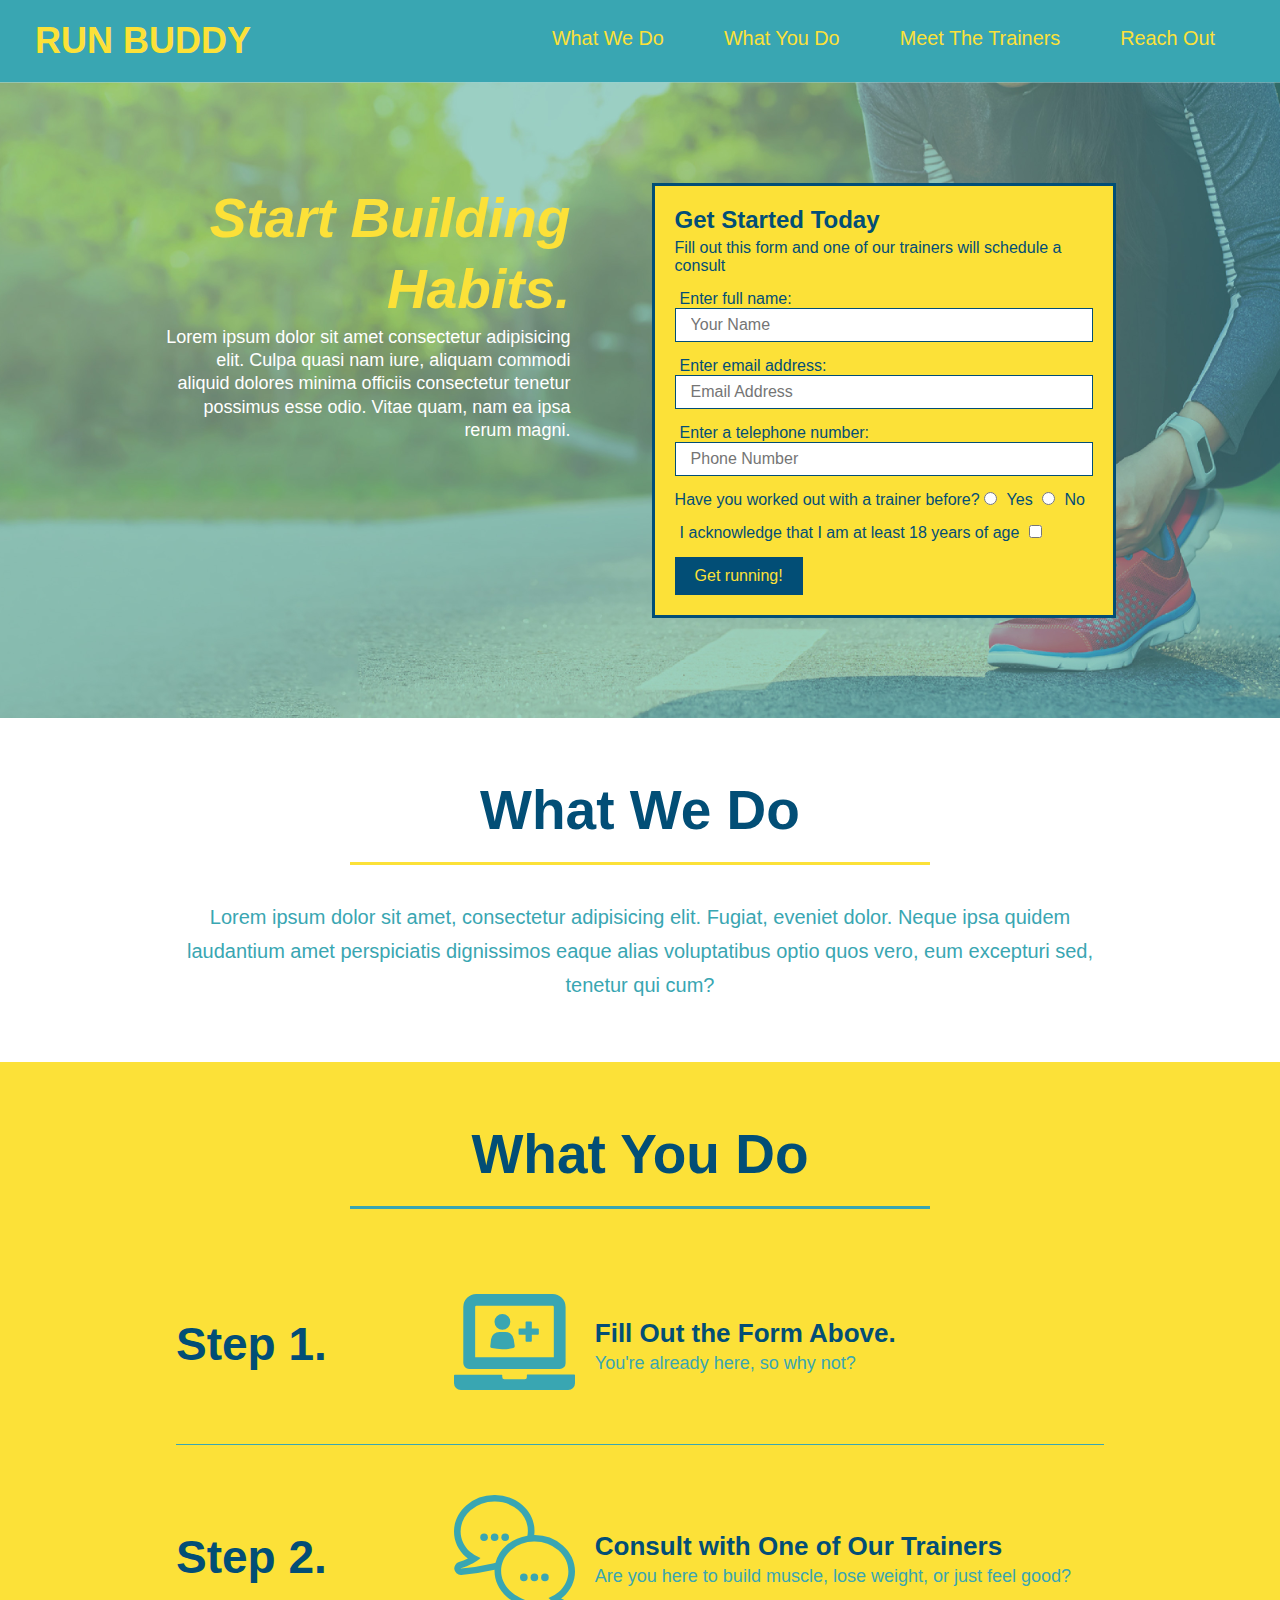
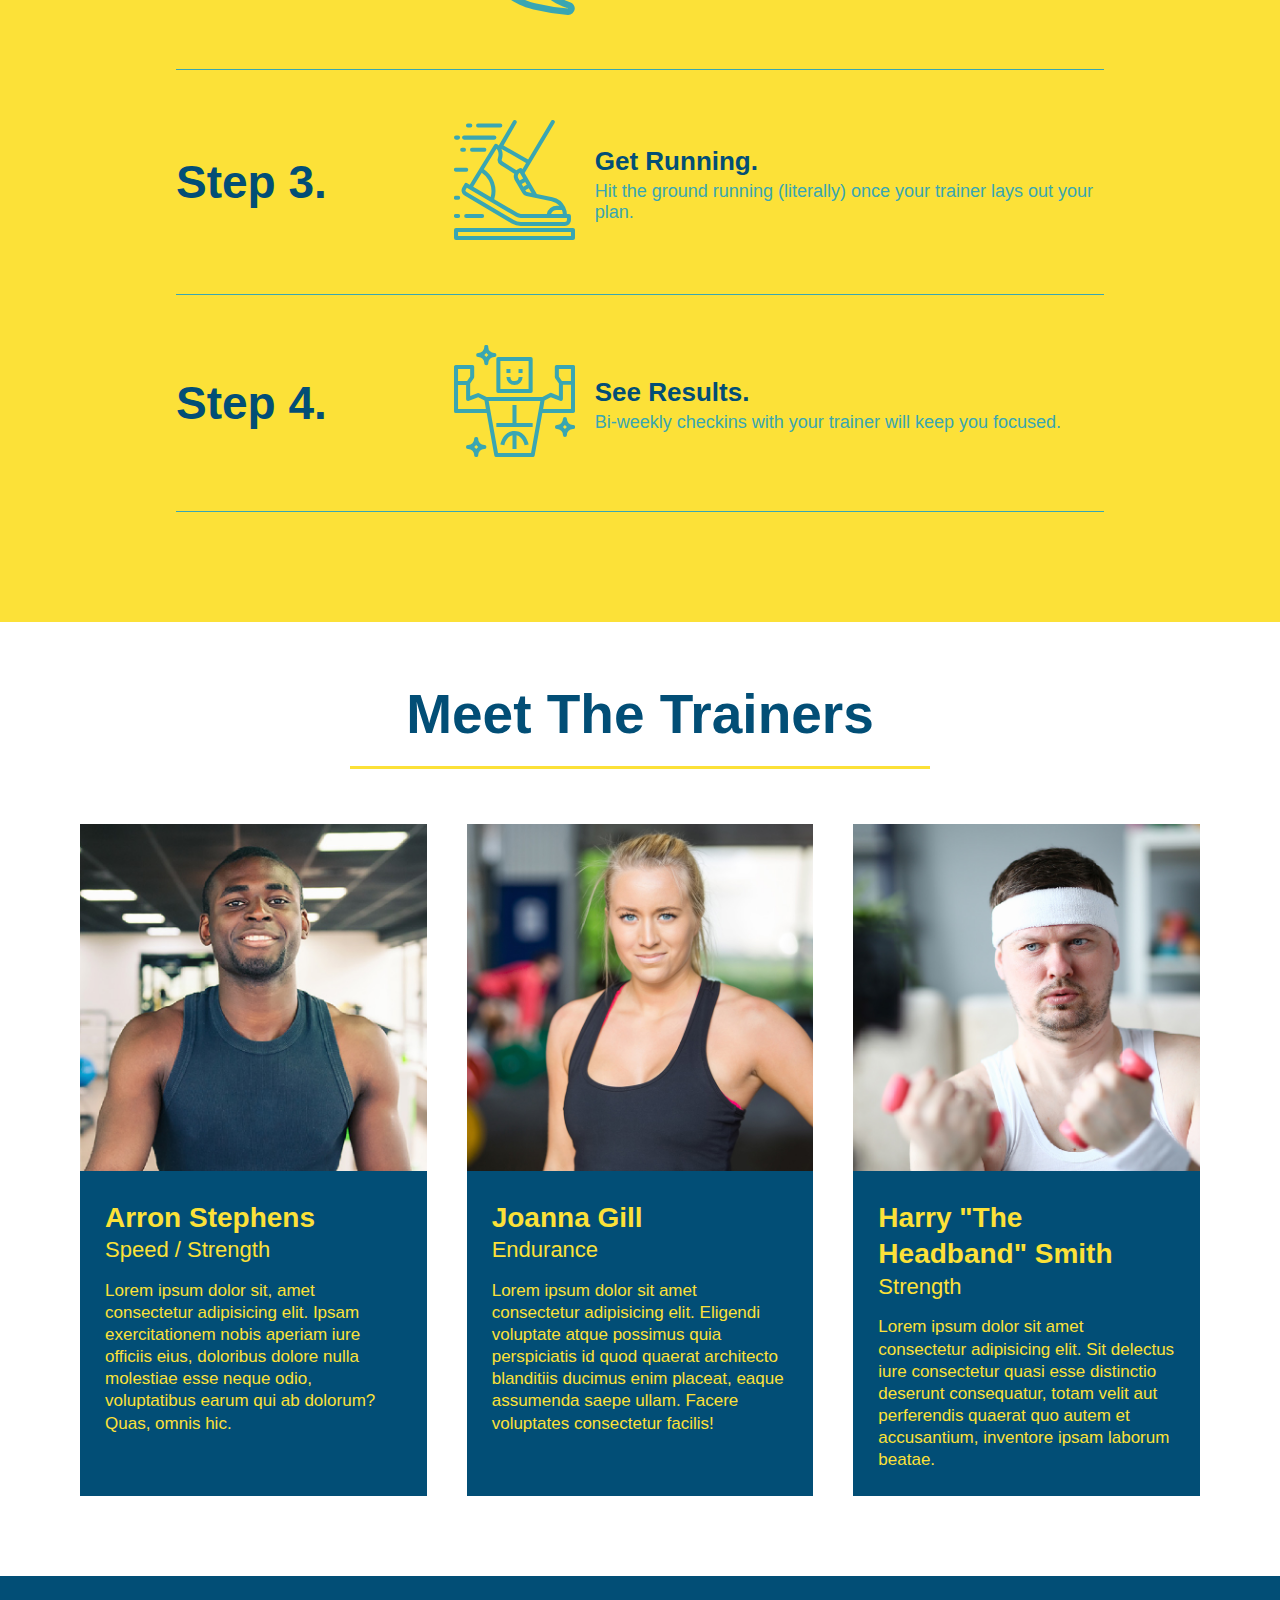
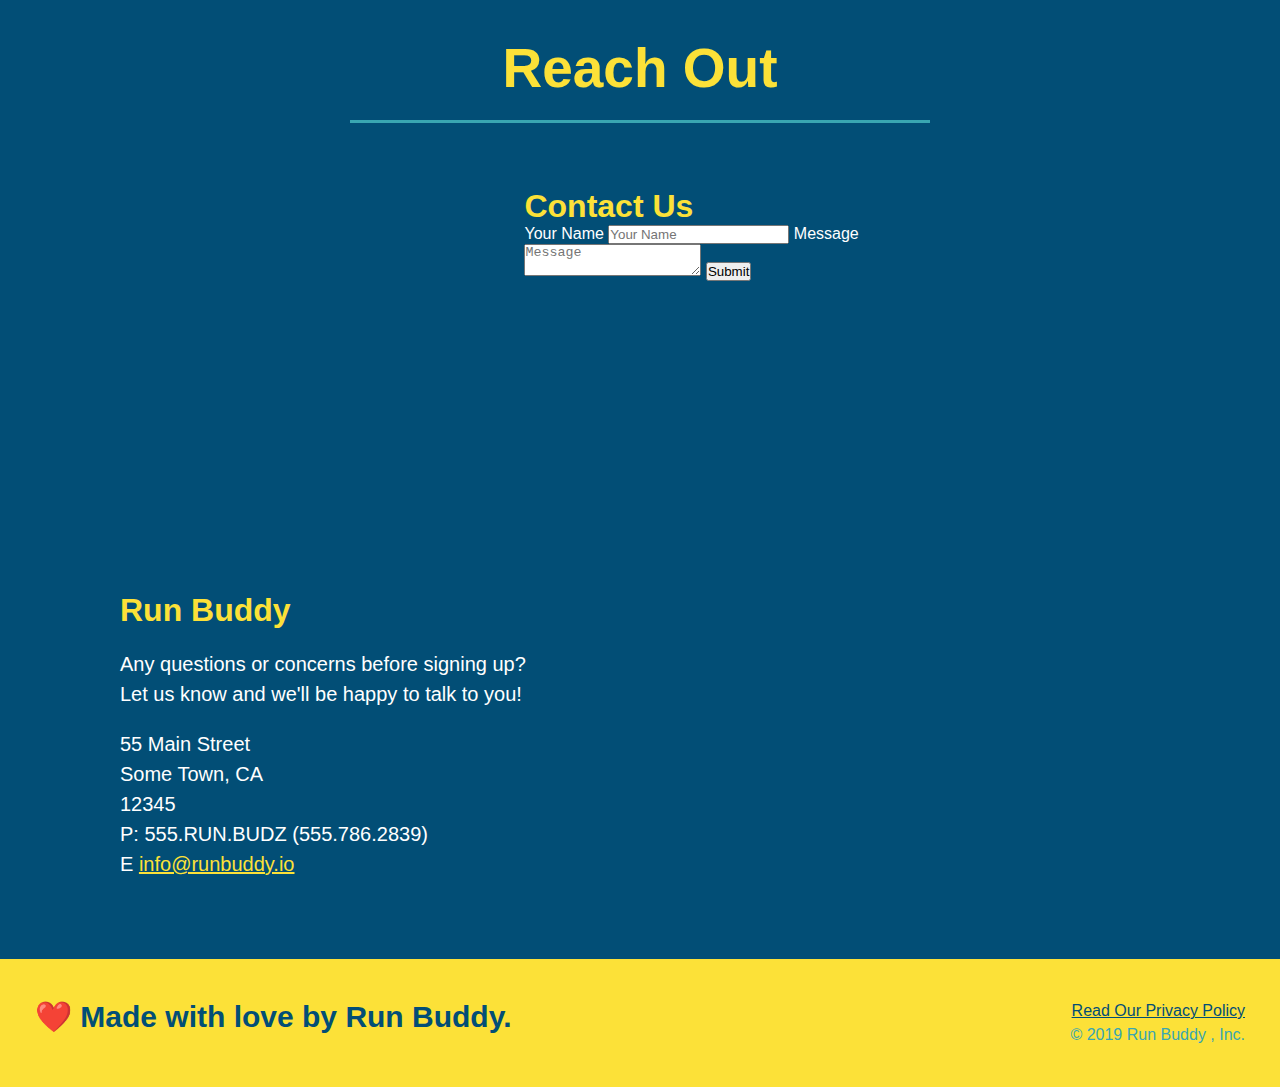
==== commit ad21f635: "add flexbox to trainers" ====
--- a/index.html
+++ b/index.html
@@ -172,52 +172,56 @@
     </section>
 
     <!--"meet the trainers" section-->
-    <section id="meet-the-trainers" class="trainers">
+    <section id="meet-the-trainers">
         <div class="flex-row">
             <h2 class="section-title primary-border">Meet The Trainers</h2>
         </div>
-        
-        <article class="trainer">
-            <img src="./assets/images/trainer-1.jpg" alt="Arron Stephens in his workout clothes, ready to pump iron" />
-            <div class="trainer-bio text-left">
-                <h3>Arron Stephens</h3>
-                <h4>Speed / Strength</h4>
-                <p>
-                    Lorem ipsum dolor sit, amet consectetur adipisicing elit.
-                    Ipsam exercitationem nobis aperiam iure officiis eius, doloribus dolore nulla
-                    molestiae esse neque odio, voluptatibus earum qui ab dolorum? Quas, omnis hic.
-                </p>
-            </div>
-        </article>
-
-        <!-- second trainer bio -->
-        <article class="trainer">
-            <div class="trainer-bio text-right">
-                <h3>Joanna Gill</h3>
-                <h4>Endurance</h4>
-                <p>
-                    Lorem ipsum dolor sit amet consectetur adipisicing elit. Eligendi voluptate
-                    atque possimus quia perspiciatis id quod quaerat architecto blanditiis ducimus
-                    enim placeat, eaque assumenda saepe ullam. Facere voluptates consectetur facilis!
-                </p>
-            </div>
-            <img src="./assets/images/trainer-2.jpg" alt="Joanna cooling off after a workout" />
-        </article>
-
-        <!-- third trainer bio -->
-        <article class="trainer">
-            <img src="./assets/images/trainer-3.jpg"
-                alt="Harry Smith wearing a headband and lifting comically small pink weights" />
-            <div class="trainer-bio text-left">
-                <h3>Harry "The Headband" Smith</h3>
-                <h4>Strength</h4>
-                <p>
-                    Lorem ipsum dolor sit amet consectetur adipisicing elit. Sit delectus iure consectetur
-                    quasi esse distinctio deserunt consequatur, totam velit aut perferendis quaerat quo
-                    autem et accusantium, inventore ipsam laborum beatae.
-                </p>
-            </div>
-        </article>
+
+        <div class="trainers">
+            <article class="trainer">
+                <img src="./assets/images/trainer-1.jpg"
+                    alt="Arron Stephens in his workout clothes, ready to pump iron" />
+                <div class="trainer-bio">
+                    <h3 class="trainer-name">Arron Stephens</h3>
+                    <h4 class="trainer-role">Speed / Strength</h4>
+                    <p>
+                        Lorem ipsum dolor sit, amet consectetur adipisicing elit.
+                        Ipsam exercitationem nobis aperiam iure officiis eius, doloribus dolore nulla
+                        molestiae esse neque odio, voluptatibus earum qui ab dolorum? Quas, omnis hic.
+                    </p>
+                </div>
+            </article>
+
+            <!-- second trainer bio -->
+            <article class="trainer">
+                <img src="./assets/images/trainer-2.jpg" alt="Joanna cooling off after a workout" />
+                <div class="trainer-bio">
+                    <h3 class="trainer-name">Joanna Gill</h3>
+                    <h4 class="trainer-role">Endurance</h4>
+                    <p>
+                        Lorem ipsum dolor sit amet consectetur adipisicing elit. Eligendi voluptate
+                        atque possimus quia perspiciatis id quod quaerat architecto blanditiis ducimus
+                        enim placeat, eaque assumenda saepe ullam. Facere voluptates consectetur facilis!
+                    </p>
+                </div>
+            </article>
+
+            <!-- third trainer bio -->
+            <article class="trainer">
+                <img src="./assets/images/trainer-3.jpg"
+                    alt="Harry Smith wearing a headband and lifting comically small pink weights" />
+                <div class="trainer-bio">
+                    <h3 class="trainer-name">Harry "The Headband" Smith</h3>
+                    <h4 class="trainer-role">Strength</h4>
+                    <p>
+                        Lorem ipsum dolor sit amet consectetur adipisicing elit. Sit delectus iure consectetur
+                        quasi esse distinctio deserunt consequatur, totam velit aut perferendis quaerat quo
+                        autem et accusantium, inventore ipsam laborum beatae.
+                    </p>
+                </div>
+            </article>
+        </div>
+
     </section>
 
     <!--"reach out" section-->
@@ -225,7 +229,7 @@
         <div class="flex-row">
             <h2 class="section-title secondary-border">Reach Out</h2>
         </div>
-        
+
         <div class="contact-info">
             <iframe
                 src="https://www.google.com/maps/embed?pb=!1m18!1m12!1m3!1d222262.9384857005!2d-98.74262547490247!3d29.49132833228446!2m3!1f0!2f0!3f0!3m2!1i1024!2i768!4f13.1!3m3!1m2!1s0x865c4334964a6a87%3A0xe2241fd128837b60!2sMays%20Family%20YMCA%20at%20Potranco!5e0!3m2!1sen!2sus!4v1651392670286!5m2!1sen!2sus"
@@ -245,7 +249,7 @@
                     <button type="submit">Submit</button>
                 </form>
             </div>
-    
+
             <div>
                 <h3>Run Buddy</h3>
                 <p>
--- a/assets/css/style.css
+++ b/assets/css/style.css
@@ -139,7 +139,6 @@
     padding: 10px 20px;
     font-size: 16px;
 }
-/* hero style end */
 
 /* intro/steps style start */
 .intro p {
@@ -151,6 +150,24 @@
     text-align: center;
 }
 
+.section-title {
+    font-size: 55px;
+    color: #024e76;
+    border-bottom: 3px solid;
+    padding-bottom: 20px;
+    text-align: center;
+    margin: 0 auto 35px auto;
+    width: 50%;
+}
+
+.primary-border {
+    border-color: #fce138;
+}
+
+.secondary-border {
+    border-color: #39a6b2;
+}
+
 .steps {
     background: #fce138;
 }
@@ -166,24 +183,6 @@
     justify-content: space-between;
 }
 
-.section-title {
-    font-size: 55px;
-    color: #024e76;
-    border-bottom: 3px solid;
-    padding-bottom: 20px;
-    text-align: center;
-    margin: 0 auto 35px auto;
-    width: 50%;
-}
-
-.primary-border {
-    border-color: #fce138;
-}
-
-.secondary-border {
-    border-color: #39a6b2;
-}
-
 .step h3 {
     color: #024e76;
     font-size: 46px;
@@ -223,22 +222,27 @@
 
 /* trainer style start */
 .trainer {
-    width: 900px;
-    margin: 0 auto 30px auto;
+    margin: 20px;
     background: #024e76;
     color: #fce138;
-    overflow: auto;
+    flex: 1;
+}
+
+.trainers {
+    width: 100%;
+    margin: 0 auto;
+    display: flex;
+    flex-wrap: wrap;
+    justify-content: space-around;
 }
 
 .trainer img {
-    width: 35%;
-    float: left;
+    width: 100%;
 }
 
 .trainer-bio {
-    padding: 35px;
-    float: left;
-    width: 65%;
+    padding: 25px;
+    line-height: 1.3;
 }
 
 .text-left {
@@ -254,21 +258,18 @@
 } 
 
 .trainer-bio h3 {
-    font-size: 32px;
-    margin-bottom: 8px;
+    font-size: 28px;
 }
 
 .trainer-bio h4 {
     font-weight: lighter;
-    font-size: 26px;
-    margin-bottom: 25px;
+    font-size: 22px;
+    margin-bottom: 15px;
 }
 
 .trainer-bio p {
     font-size: 17px;
-    line-height: 1.3;
-}
-/* trainer style start */
+}
 
 /* reach out style start */
 .contact {
@@ -308,4 +309,3 @@
 .contact-info a {
     color: #fce138;
 }
-/* reach out style ends */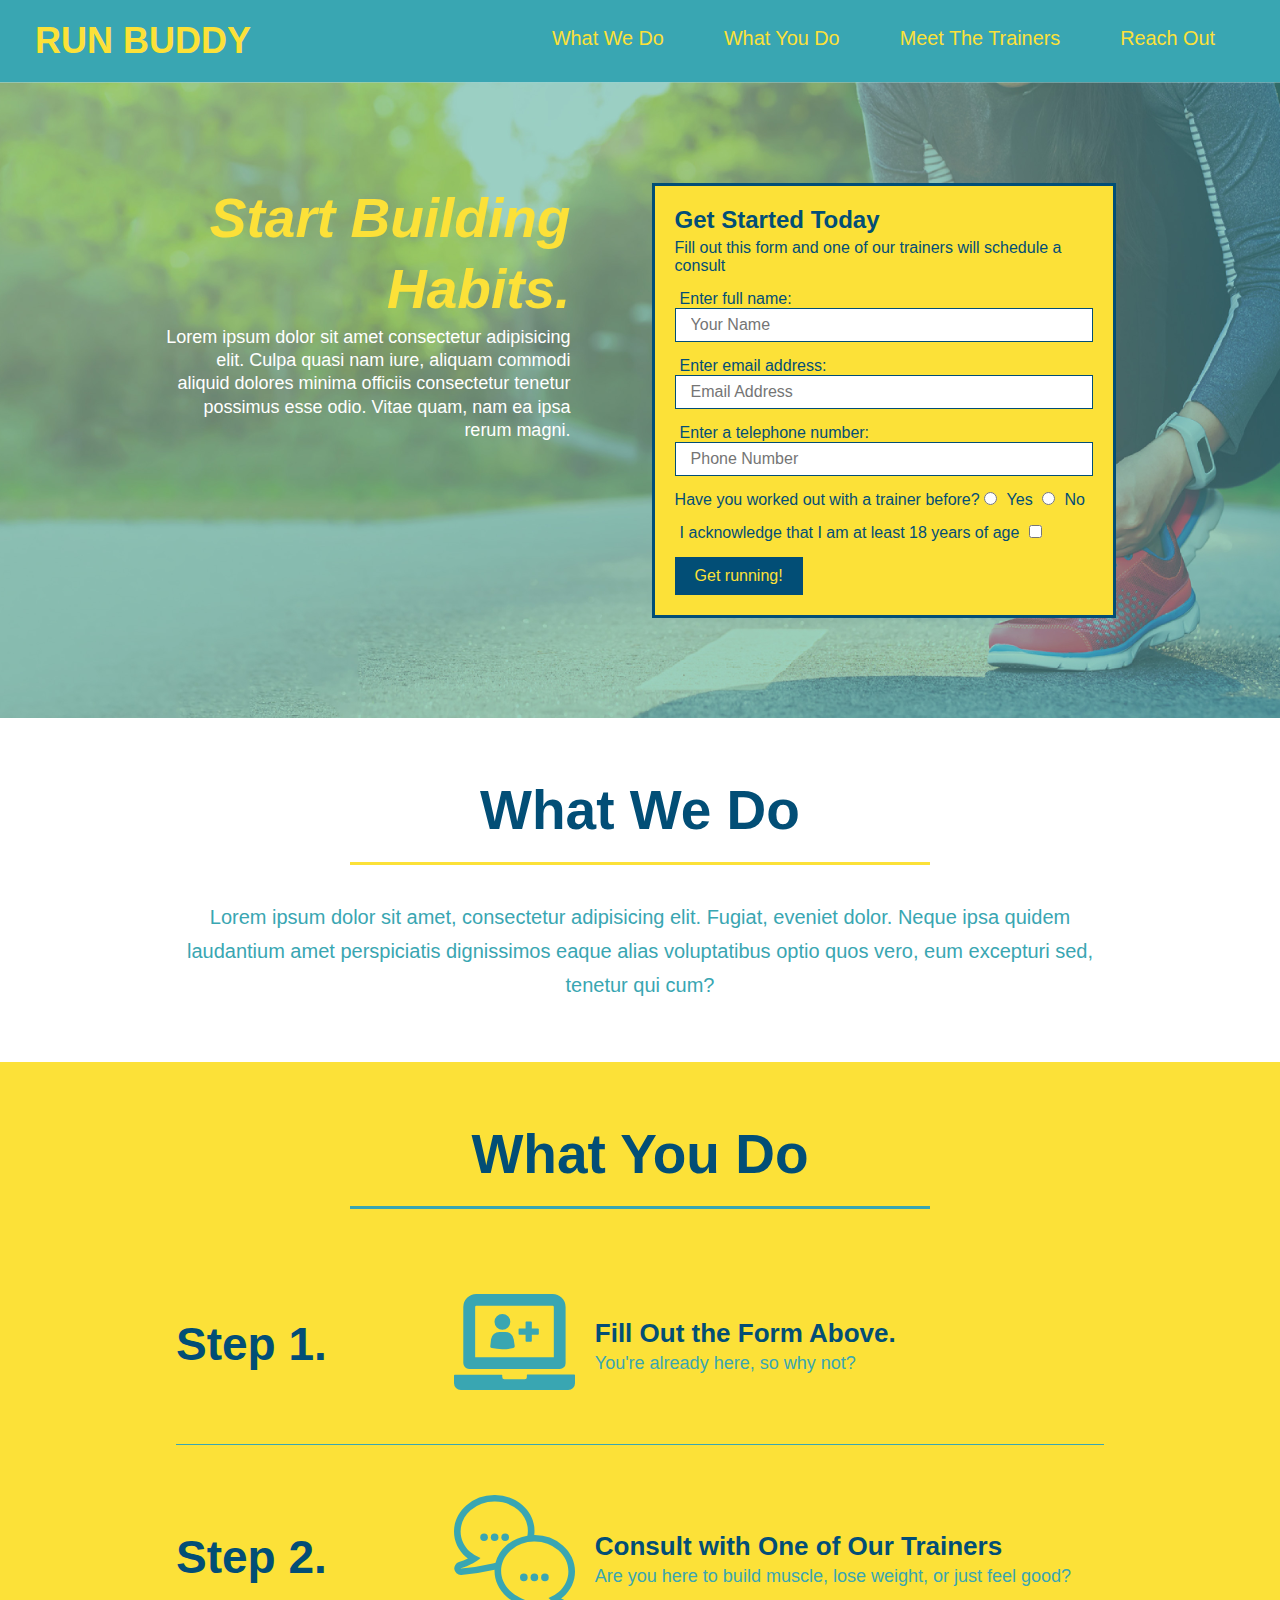
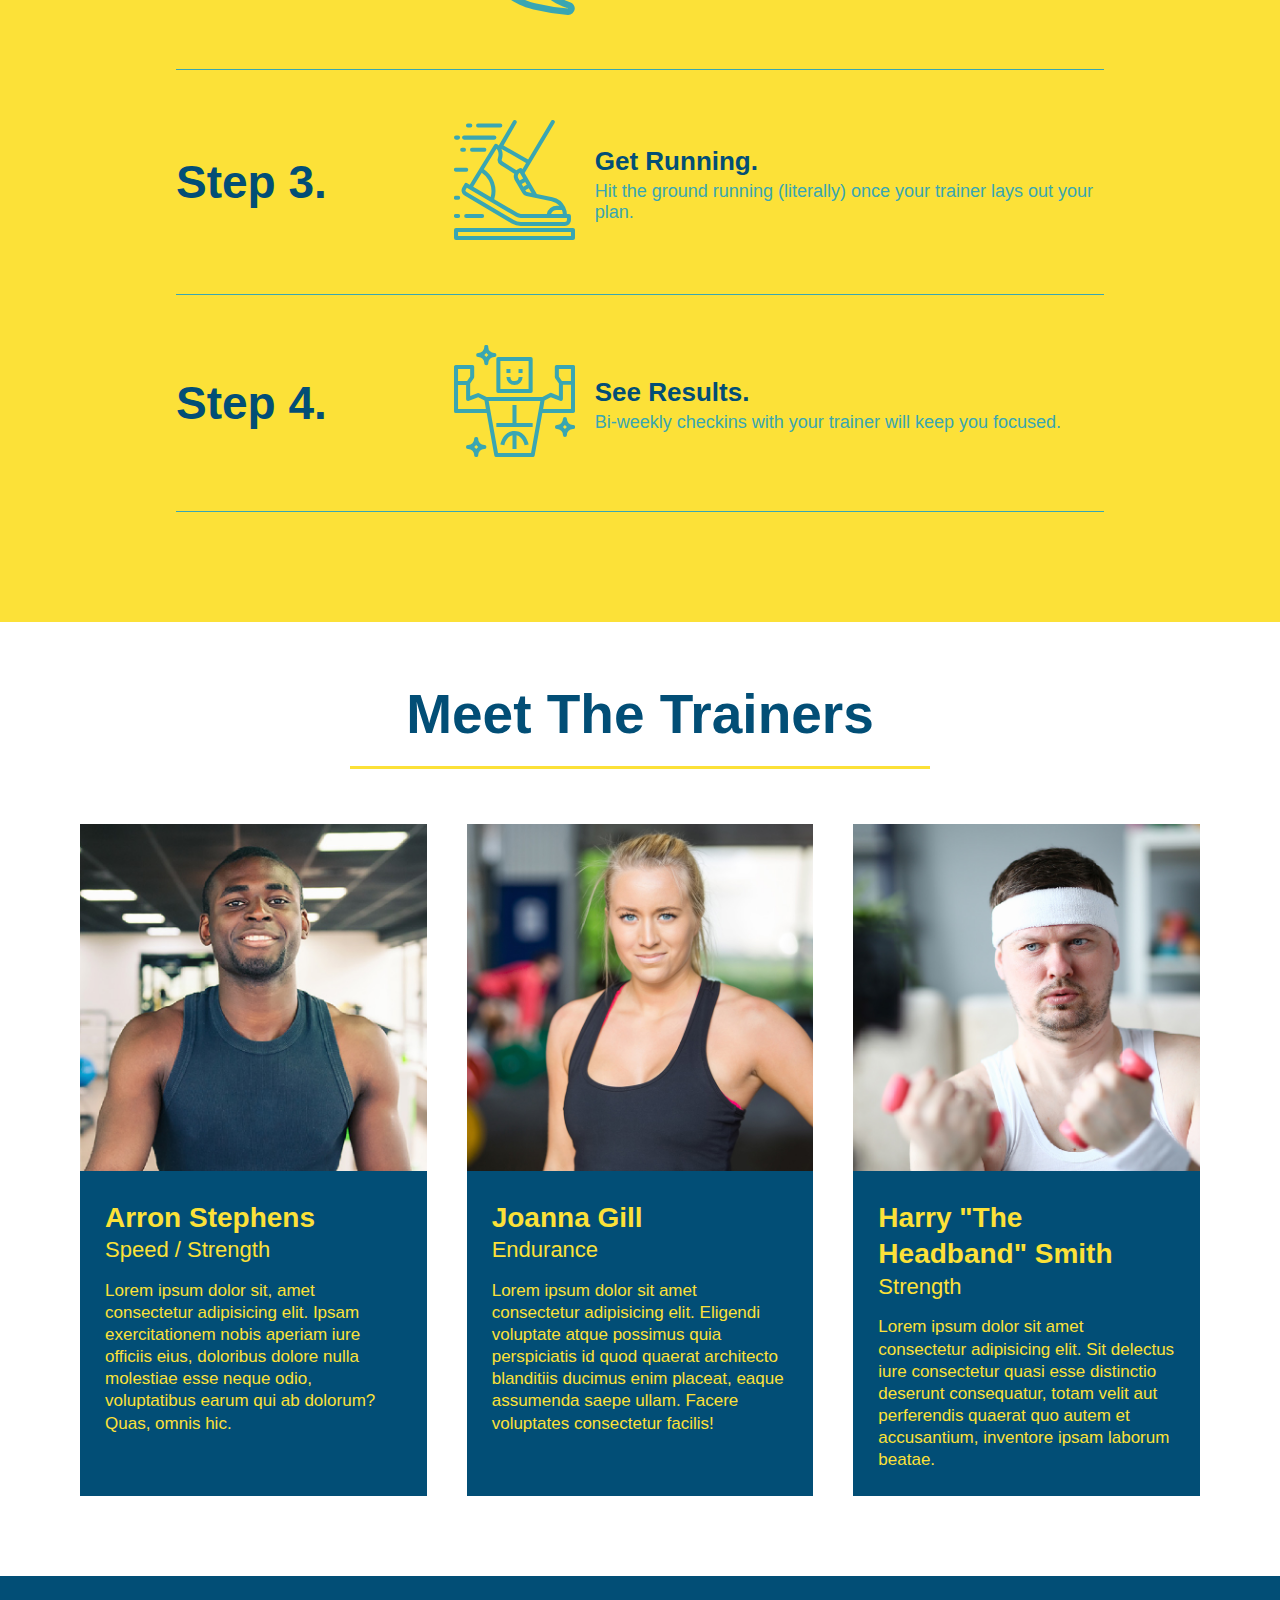
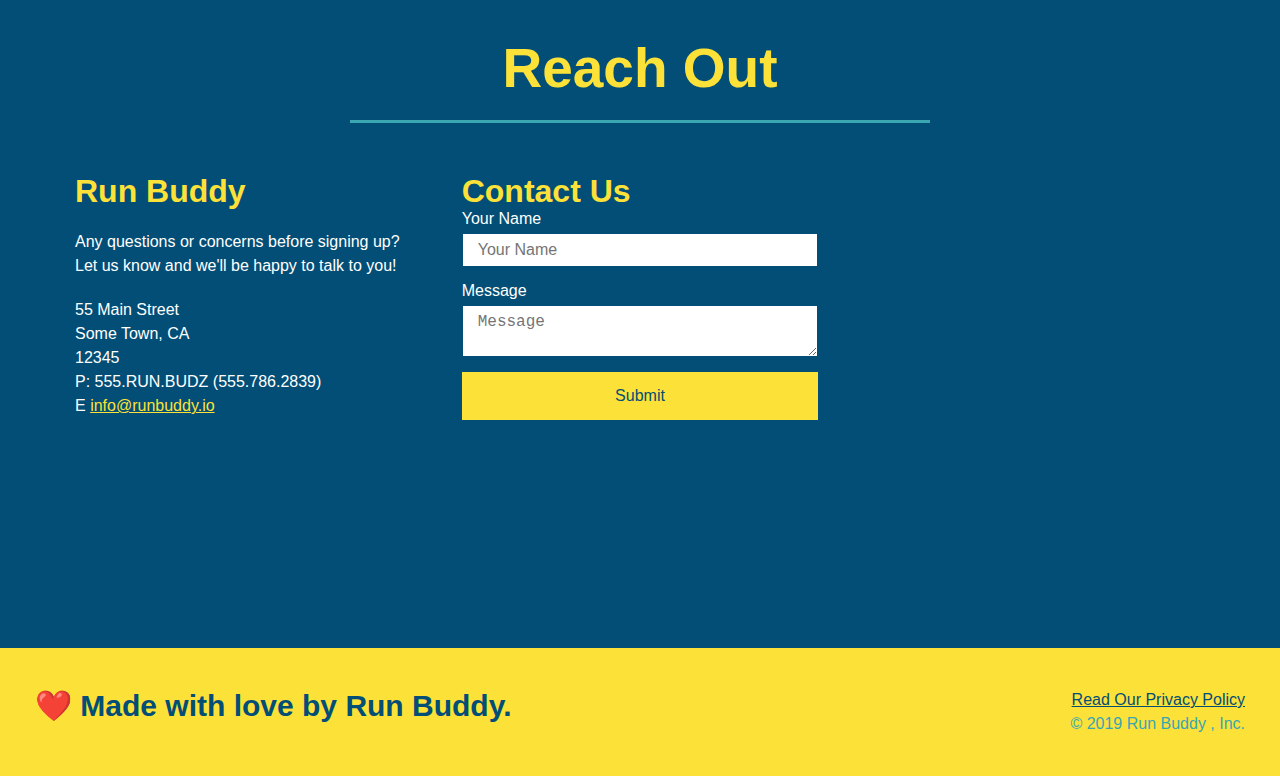
==== commit 8106ce48: "adds flexbox to reach out section" ====
--- a/index.html
+++ b/index.html
@@ -231,25 +231,6 @@
         </div>
 
         <div class="contact-info">
-            <iframe
-                src="https://www.google.com/maps/embed?pb=!1m18!1m12!1m3!1d222262.9384857005!2d-98.74262547490247!3d29.49132833228446!2m3!1f0!2f0!3f0!3m2!1i1024!2i768!4f13.1!3m3!1m2!1s0x865c4334964a6a87%3A0xe2241fd128837b60!2sMays%20Family%20YMCA%20at%20Potranco!5e0!3m2!1sen!2sus!4v1651392670286!5m2!1sen!2sus"
-                style="border:0;" allowfullscreen="" loading="lazy">
-            </iframe>
-
-            <div class="contact-form">
-                <h3>Contact Us</h3>
-
-                <form>
-                    <label for="contact-name">Your Name</label>
-                    <input type="text" id="contact-name" placeholder="Your Name" />
-
-                    <label for="contact-message">Message</label>
-                    <textarea id="contact-message" placeholder="Message"></textarea>
-
-                    <button type="submit">Submit</button>
-                </form>
-            </div>
-
             <div>
                 <h3>Run Buddy</h3>
                 <p>
@@ -257,6 +238,7 @@
                     <br />
                     Let us know and we'll be happy to talk to you!
                 </p>
+
                 <address>
                     55 Main Street <br />
                     Some Town, CA <br />
@@ -265,6 +247,26 @@
                     E <a href="mailto.info@runbuddy.io">info@runbuddy.io</a>
                 </address>
             </div>
+
+            <div class="contact-form">
+                <h3>Contact Us</h3>
+            
+                <form>
+                    <label for="contact-name">Your Name</label>
+                    <input type="text" id="contact-name" placeholder="Your Name" />
+            
+                    <label for="contact-message">Message</label>
+                    <textarea id="contact-message" placeholder="Message"></textarea>
+            
+                    <button type="submit">Submit</button>
+                </form>
+            
+            </div>
+
+            <iframe
+            src="https://www.google.com/maps/embed?pb=!1m18!1m12!1m3!1d222262.9384857005!2d-98.74262547490247!3d29.49132833228446!2m3!1f0!2f0!3f0!3m2!1i1024!2i768!4f13.1!3m3!1m2!1s0x865c4334964a6a87%3A0xe2241fd128837b60!2sMays%20Family%20YMCA%20at%20Potranco!5e0!3m2!1sen!2sus!4v1651392670286!5m2!1sen!2sus"
+            style="border:0;" allowfullscreen="" loading="lazy">
+            </iframe>
         </div>
     </section>
 
--- a/assets/css/style.css
+++ b/assets/css/style.css
@@ -280,17 +280,22 @@
     color: #fce138;
 }
 
+.contact-info {
+    display: flex;
+    justify-content: space-between;
+    flex-wrap: wrap;
+}
+
+.contact-info > * {
+    flex: 1;
+    margin: 15px;
+}
+
 .contact-info iframe {
-    width: 400px;
     height: 400px;
 }
 
 .contact-info div {
-    width: 410px;
-    display: inline-block;
-    vertical-align: top;
-    text-align: left;
-    margin: 30px 0 0 60px;
     color: white;
 }
 
@@ -302,10 +307,31 @@
 .contact-info p, .contact-info address {
     margin: 20px 0;
     line-height: 1.5;
-    font-size: 20px;
+    font-size: 16px;
     font-style: normal;
 }
 
 .contact-info a {
     color: #fce138;
 }
+
+.contact-form input, .contact-form textarea {
+    border: 1px solid #024e76;
+    display: block;
+    padding: 7px 15px;
+    font-size: 16px;
+    color: #024e76;
+    width: 100%;
+    margin-bottom: 15px;
+    margin-top: 5px;
+}
+
+.contact-form button {
+    width: 100%;
+    border: none;
+    background: #fce138;
+    color: #024e76;
+    text-align: center;
+    padding: 15px 0;
+    font-size: 16px;
+}
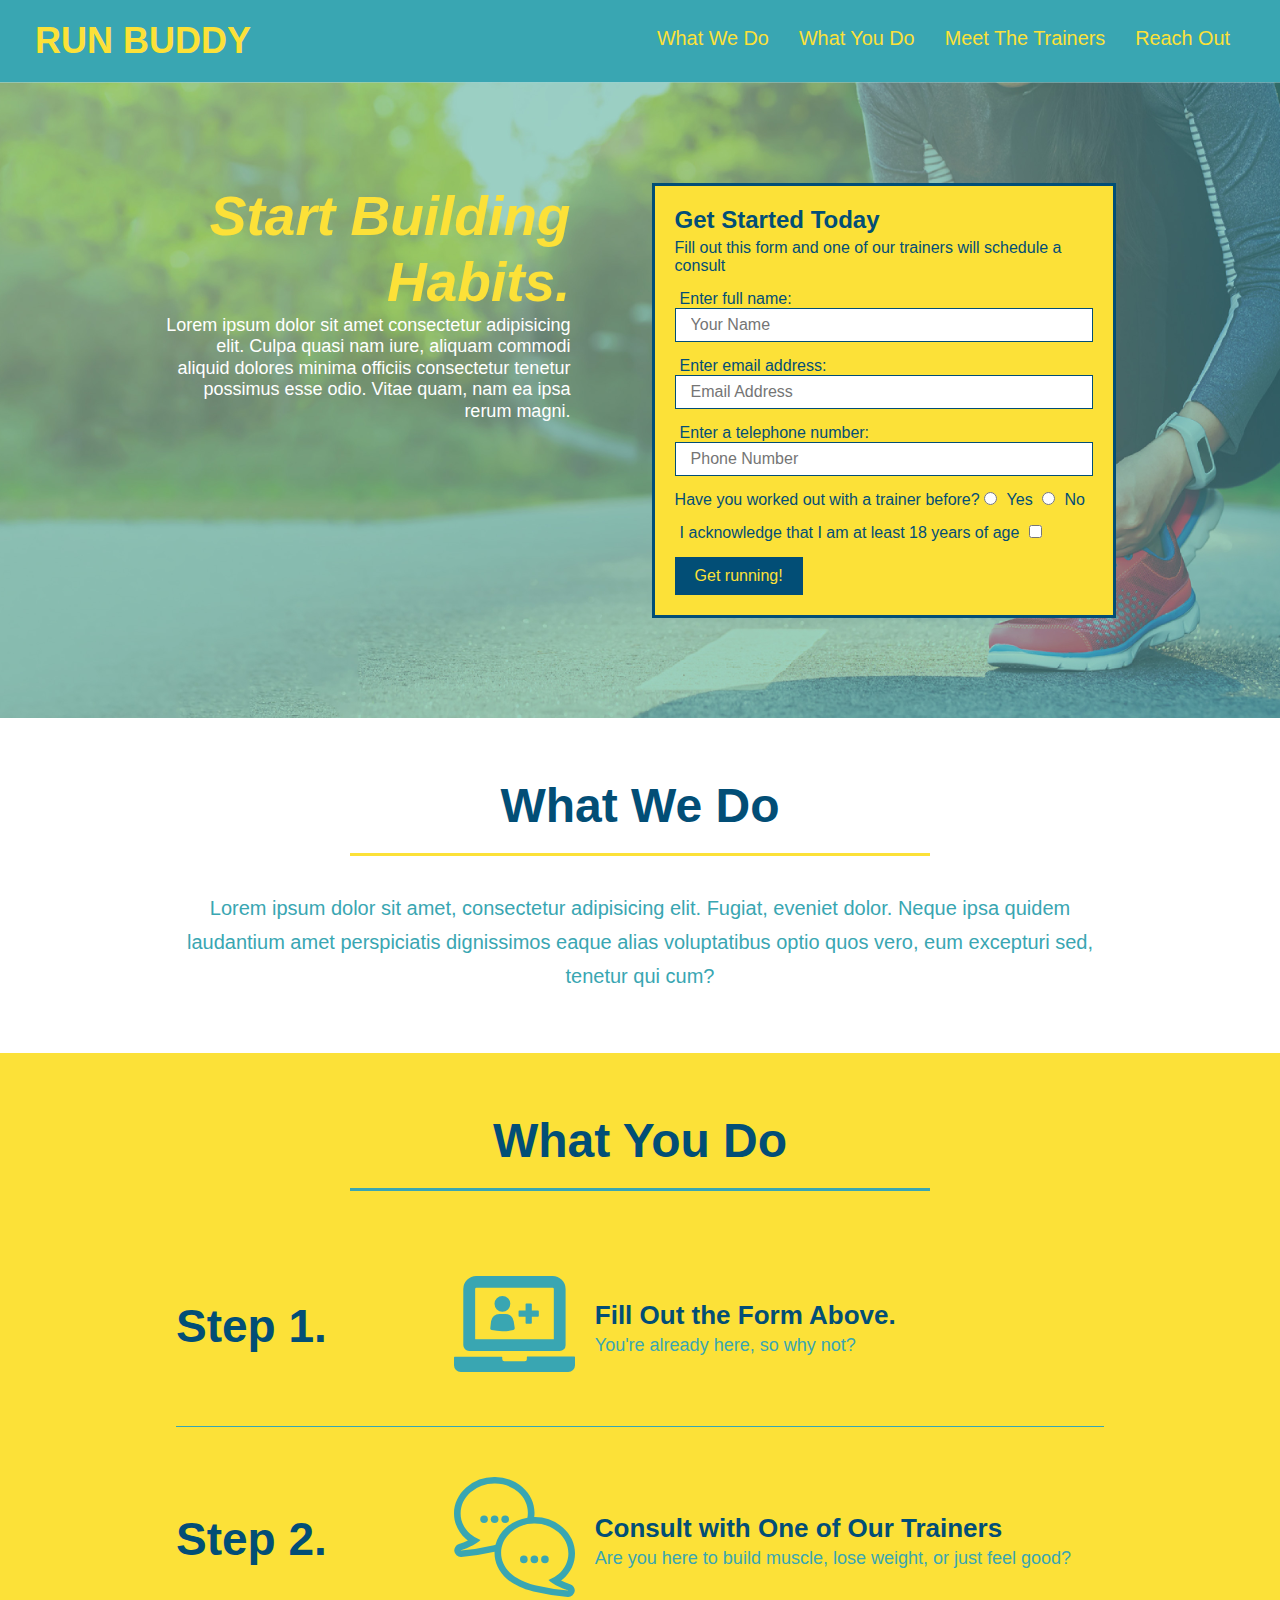
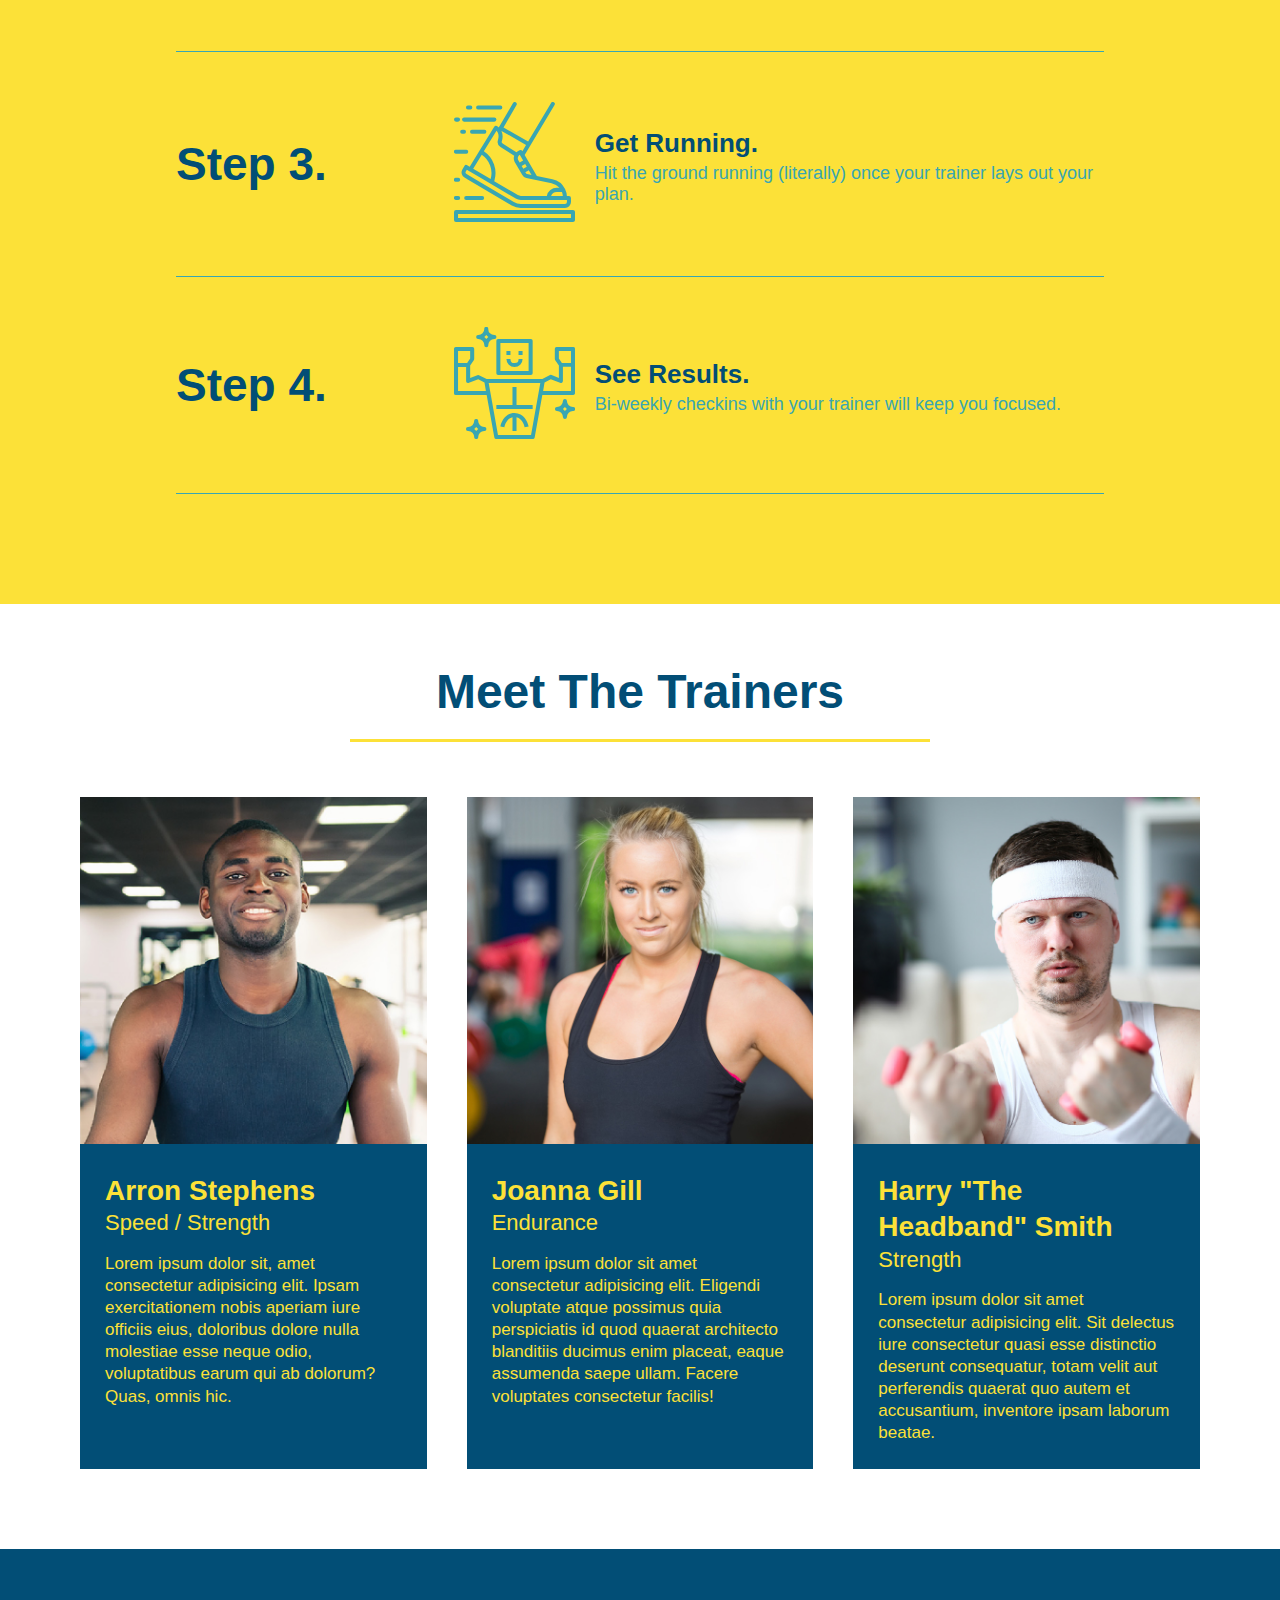
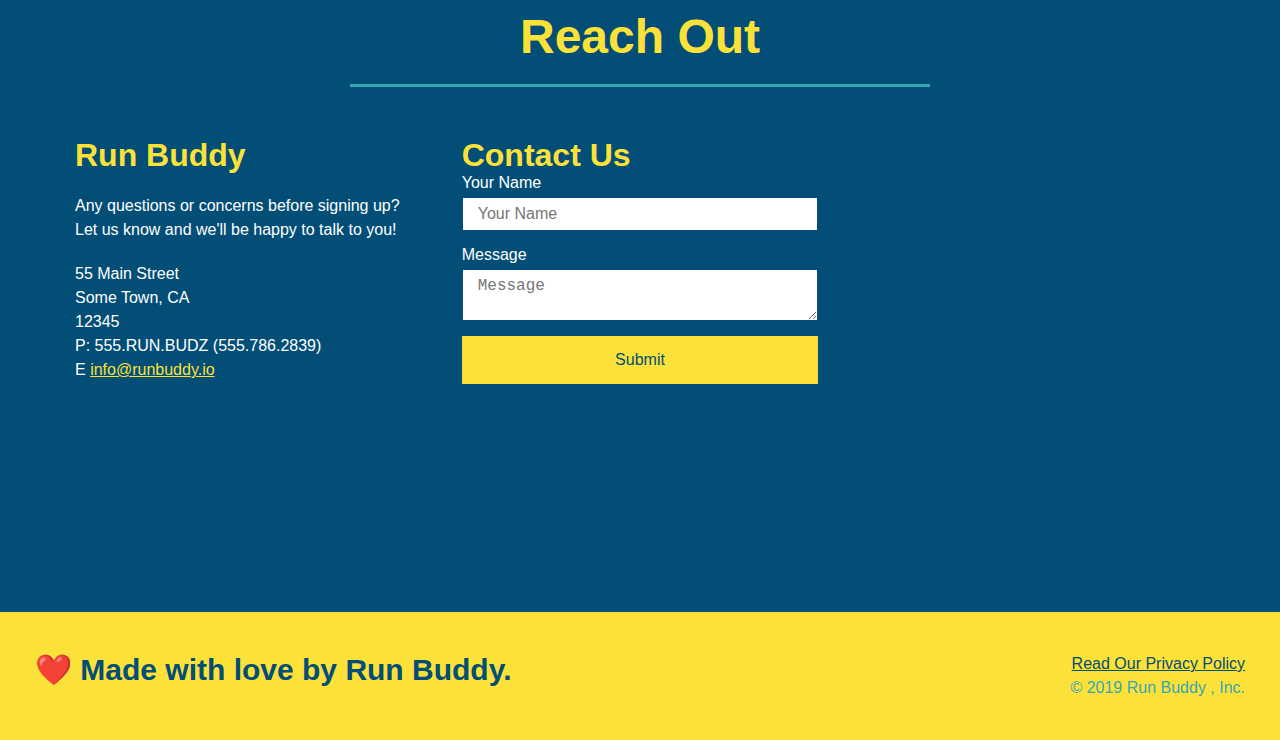
==== commit 0b9f2ba2: "adds media queries" ====
--- a/index.html
+++ b/index.html
@@ -3,6 +3,7 @@
 
 <head>
     <meta charset="UTF-8" />
+    <meta name="viewport" content="width=device-width, initial-scale=1.0" />
     <title>Run Buddy!</title>
     <link rel="stylesheet" href="./assets/css/style.css" />
 </head>
--- a/assets/css/style.css
+++ b/assets/css/style.css
@@ -42,7 +42,7 @@
 }
 
 header nav ul li a {
-    margin: 0 30px;
+    padding: 10px 15px;
     font-weight: lighter;
     font-size: 1.55vw;
 }
@@ -83,6 +83,7 @@
     display: flex;
     justify-content: center;
     flex-wrap: wrap;
+    align-items: flex-start;
 }
 
 .hero-cta {
@@ -91,7 +92,7 @@
     margin: 3.5%;
     color: #fff;
     font-size: 18px;
-    line-height: 1.3;
+    line-height: 1.2;
 }
 
 .hero-cta h2 {
@@ -151,7 +152,7 @@
 }
 
 .section-title {
-    font-size: 55px;
+    font-size: 48px;
     color: #024e76;
     border-bottom: 3px solid;
     padding-bottom: 20px;
@@ -335,3 +336,109 @@
     padding: 15px 0;
     font-size: 16px;
 }
+
+/* media query for smaller desktop screen */
+@media screen and (max-width: 980px) {
+    header {
+        padding-bottom: 0;
+        justify-content: center;
+    }
+
+    header h1 {
+        width: 100%;
+        text-align: center;
+    }
+
+    header nav ul {
+        margin-top: 20px;
+        width: 100%;
+        justify-content: center;
+    }
+
+    header nav ul li a {
+        font-size: 20px;
+    }
+
+    footer h2, footer div {
+        text-align: center;
+        width: 100%;
+    }
+
+    .hero-cta, .hero-form {
+        width: 100%;
+    }
+
+    .hero-cta {
+        text-align: center;
+    }
+
+    .section-title {
+        width: 80%;
+    }
+
+    .trainer {
+        flex: 0 70%;
+    }
+
+    .contact-info iframe {
+        flex: 1 100%;
+    }
+}
+
+@media screen and (max-width:768px) {
+    section {
+        padding: 30px 15px;
+    }
+
+    .step h3 {
+        flex: 1 100%;
+        text-align: center;
+    }
+
+    .step-info {
+        flex: 2 100%;
+        text-align: center;
+        justify-content: center;
+    }
+
+    .step img {
+        flex: 0 32%;
+        margin-right: 0;
+        margin-top: 15px;
+        margin-bottom: 15px;
+    }
+
+    .step-text {
+        flex: 100%;
+    }
+}
+
+@media screen and (max-width: 575px) {
+    .hero-form button {
+        width: 100%;
+    }
+
+    .section-title {
+        width: 95%;
+    }
+
+    .intro p {
+        width: 100%;
+    }
+
+    .trainer {
+        flex: 0 100%;
+    }
+
+    .contact-info {
+        text-align: center;
+    }
+
+    .contact-info > * {
+        flex: 0 100%;
+    }
+
+    .contact-form {
+        order: 3;
+    }
+}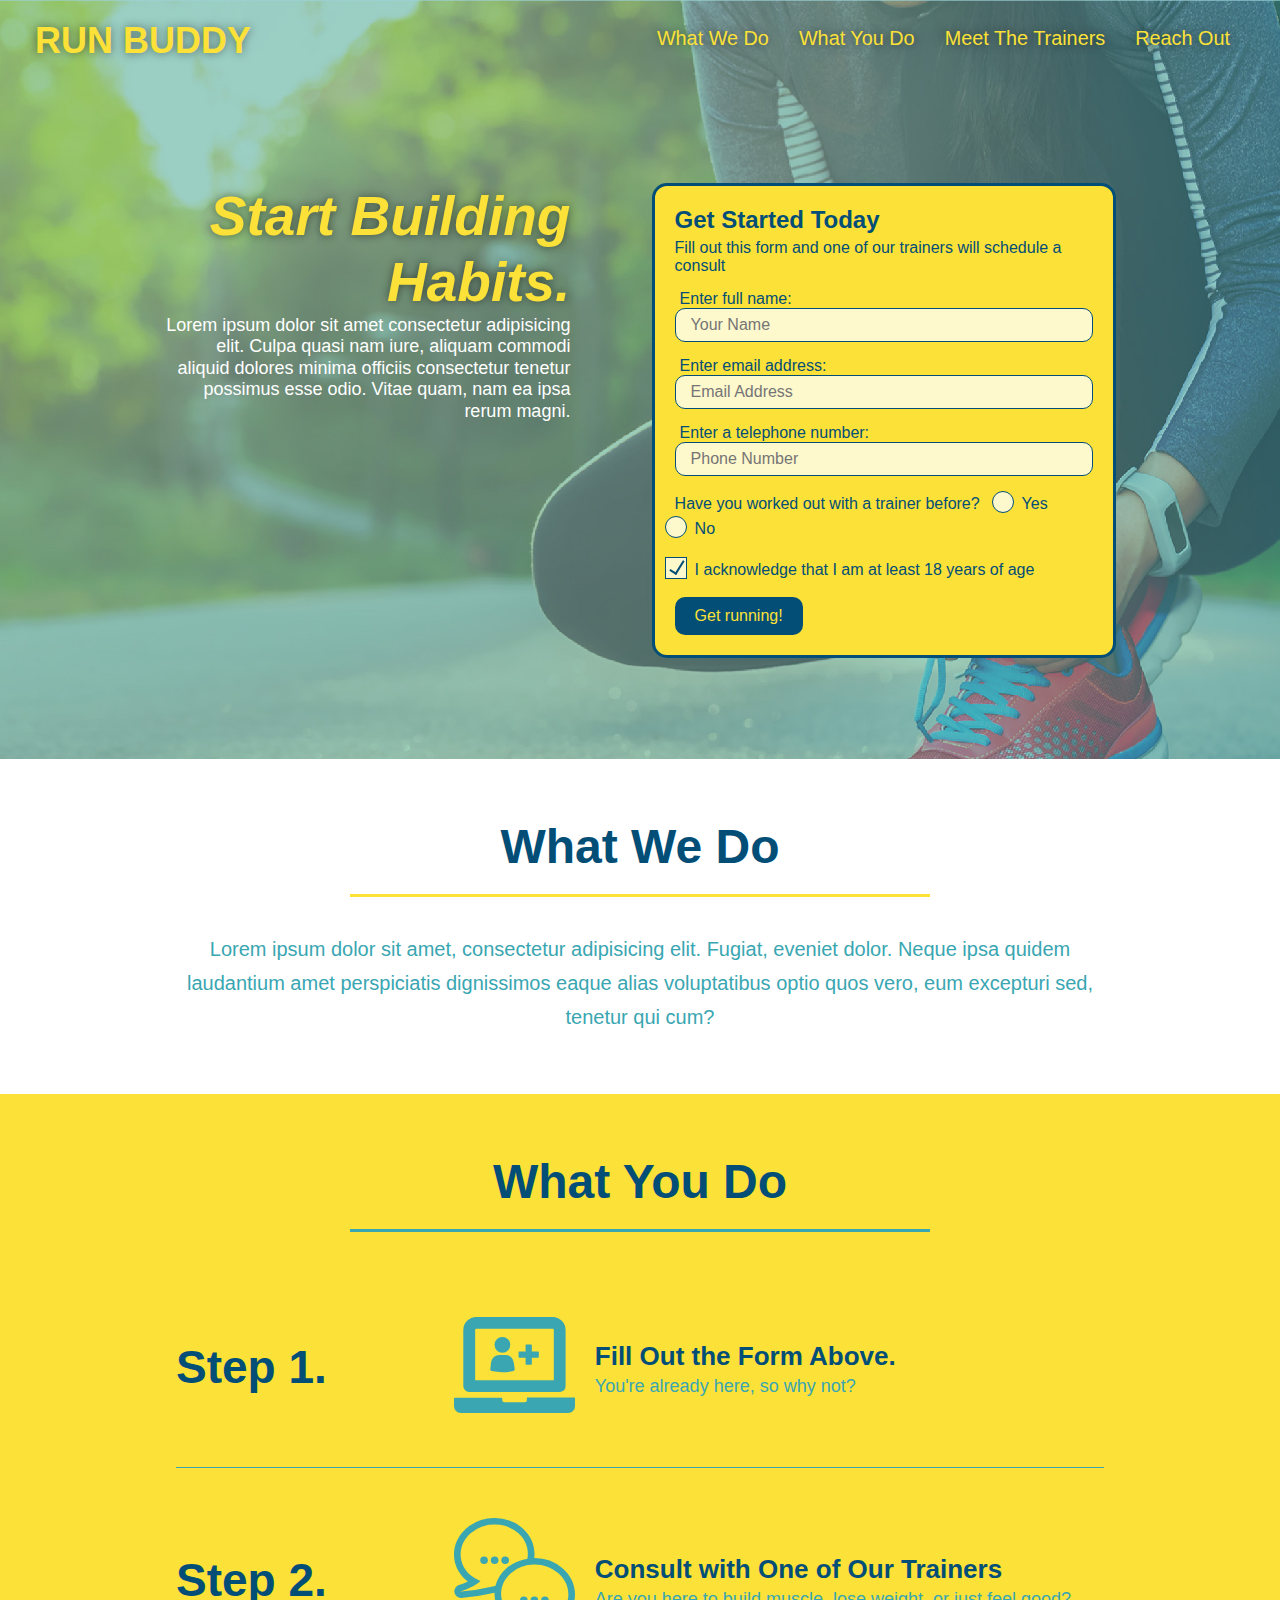
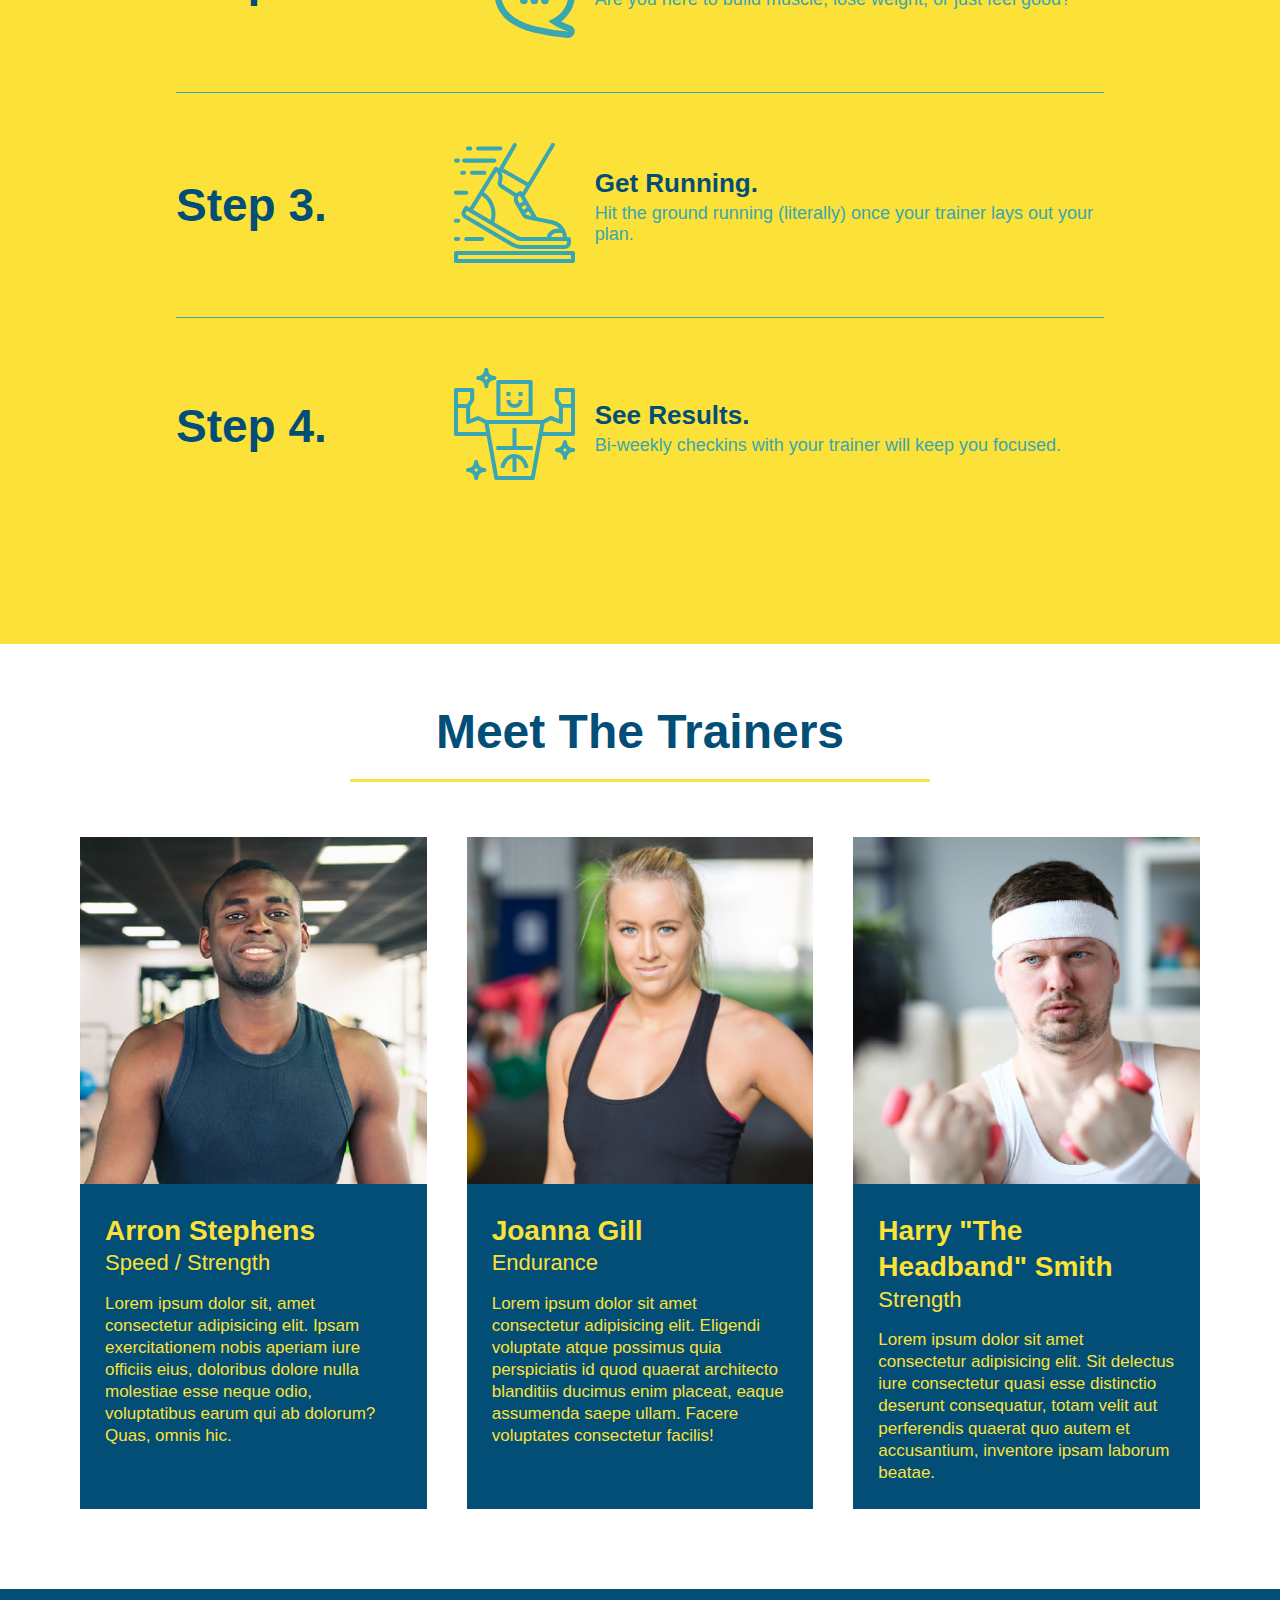
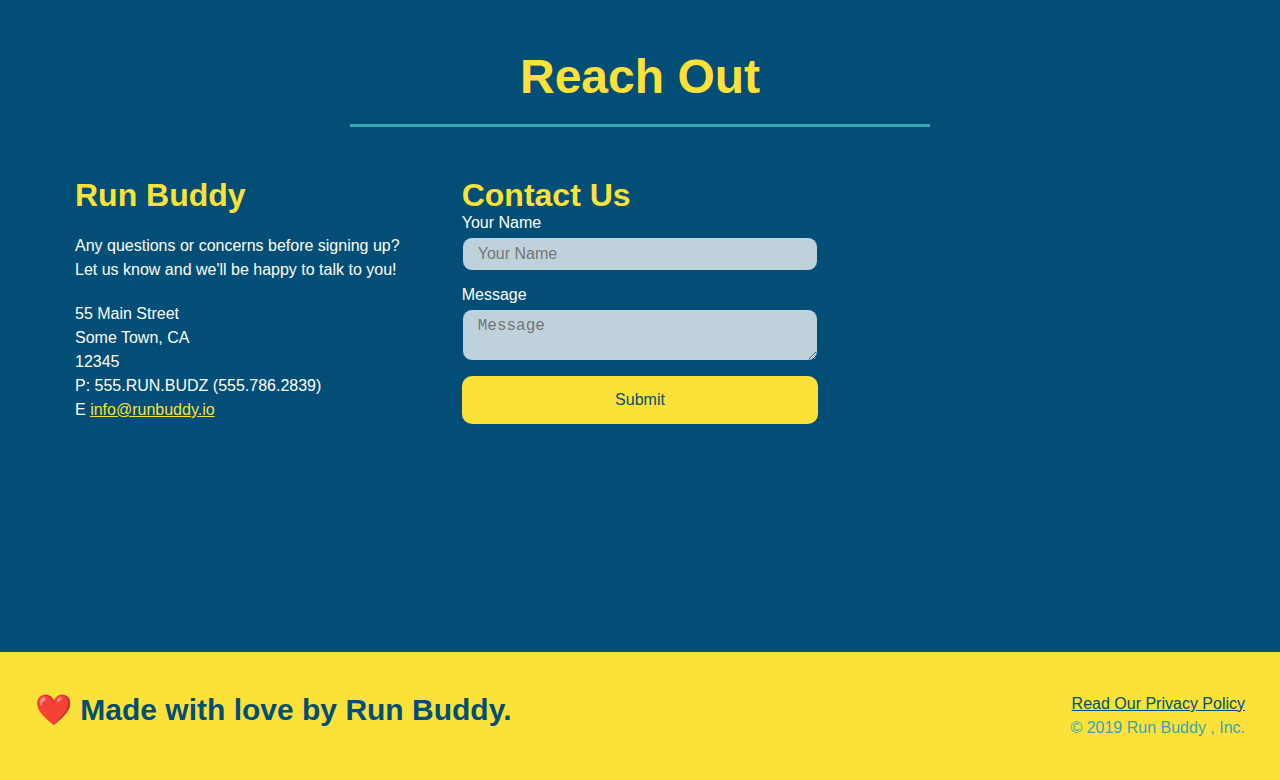
==== commit 99b89b8e: "finalizes css" ====
--- a/index.html
+++ b/index.html
@@ -71,16 +71,22 @@
                 <p>
                     Have you worked out with a trainer before?
 
-                    <input type="radio" name="trainer-confirm" id="trainer-yes" />
-                    <label for="trainer-yes">Yes</label>
-
-                    <input type="radio" name="trainer-confirm" id="trainer-no" />
-                    <label for="trainer-no">No</label>
+                    <span class="radio-wrapper">
+                        <input type="radio" name="trainer-confirm" id="trainer-yes" />
+                        <label for="trainer-yes">Yes</label>
+                    </span>
+
+                    <span class="radio-wrapper">
+                        <input type="radio" name="trainer-confirm" id="trainer-no" />
+                        <label for="trainer-no">No</label>
+                    </span>
                 </p>
 
                 <p>
-                    <label for="checkbox">I acknowledge that I am at least 18 years of age</label>
-                    <input type="checkbox" name="age-confirm" id="checkbox" />
+                    <span class="checkbox-wrapper">
+                        <label for="checkbox">I acknowledge that I am at least 18 years of age</label>
+                        <input type="checkbox" name="age-confirm" id="checkbox" />
+                    </span>
                 </p>
 
                 <button type="submit">Get running!</button>
--- a/assets/css/style.css
+++ b/assets/css/style.css
@@ -1,3 +1,9 @@
+:root {
+    --primary-color: #fce138;
+    --secondary-color: #024e76;
+    --tertiary-color: #39a6b2;
+}
+
 * {
     margin: 0;
     padding: 0;
@@ -5,28 +11,38 @@
 }
 
 body {
-    color: #39a6b2;
+    color: var(--tertiary-color);
     font-family: Helvetica, Arial, sans-serif;
 }
 
 header {
     padding: 20px 35px;
-    background-color: #39a6b2;
+    background-color: var(--tertiary-color);
     display: flex;
     justify-content: space-between;
     flex-wrap: wrap;
+    position: -webkit-sticky;
+    position: sticky;
+    top: 0;
+    background-image: url("../images/hero-bg.jpg");
+    background-size: cover;
+    background-position: center;
+    background-attachment: fixed;
+    background-position: 80%;
+    z-index: 9999;
 }
 
 header h1 {
     font-weight: bold;
     font-size: 36px;
-    color: #fce138;
+    color: var(--primary-color);
     margin: 0;
+    text-shadow: 0 0 10px rgba(0, 0, 0, 0.5);
 }
 
 header a {
     text-decoration: none;
-    color: #fce138;
+    color: var(--primary-color);
 }
 
 header nav {
@@ -45,10 +61,18 @@
     padding: 10px 15px;
     font-weight: lighter;
     font-size: 1.55vw;
+    text-shadow: 0 0 10px rgba(0, 0, 0, 0.5);
+}
+
+header nav ul li a:hover {
+    background: var(--primary-color);
+    color: var(--secondary-color);
+    border-radius: 15px;
+    text-shadow: none;
 }
 
 footer {
-    background: #fce138;
+    background: var(--primary-color);
     width: 100%;
     padding: 40px 35px;
     display: flex;
@@ -57,7 +81,7 @@
 }
 
 footer h2 {
-    color: #024e76;
+    color: var(--secondary-color);
     font-size: 30px;
     margin: 0;
 }
@@ -68,7 +92,7 @@
 }
 
 footer a {
-    color: #024e76;
+    color: var(--secondary-color);
 }
 
 section {
@@ -84,6 +108,8 @@
     justify-content: center;
     flex-wrap: wrap;
     align-items: flex-start;
+    background-attachment: fixed;
+    background-position: 80%;
 }
 
 .hero-cta {
@@ -98,16 +124,18 @@
 .hero-cta h2 {
     font-style: italic;
     font-size: 55px;
-    color: #fce138;
+    color: var(--primary-color);
+    text-shadow: 0 0 10px rgba(0, 0, 0, 0.5);
 }
 
 .hero-form {
-    border: solid 3px #024e76;
-    background-color: #fce138;
+    border: solid 3px var(--secondary-color);
+    background-color: var(--primary-color);
     padding: 20px;
-    color: #024e76;
+    color: var(--secondary-color);
     width: 40%;
     margin: 3.5%;
+    border-radius: 15px;
 }
 
 .hero-form h3 {
@@ -120,13 +148,20 @@
 }
 
 .form-input {
-    border: 1px solid #024e76;
+    border: 1px solid var(--secondary-color);
     display: block;
     padding: 7px 15px;
     font-size: 16px;
-    color: #024e76;
+    color: var(--secondary-color);
     width: 100%;
     margin-bottom: 15px;
+    border-radius: 10px;
+    background-color: rgba(255,255,255, 0.75);
+}
+
+.form-input:focus {
+    background-color: rgba(255,255,255, 1);
+    outline: none;
 }
 
 .hero-form label {
@@ -134,17 +169,80 @@
 }
 
 .hero-form button {
-    background-color: #024e76;
-    color: #fce138;
+    background-color: var(--secondary-color);
+    color: var(--primary-color);
     border: none;
     padding: 10px 20px;
     font-size: 16px;
+    border-radius: 10px;
+}
+
+.hero-form button:hover {
+    background-color: var(--tertiary-color);
+}
+
+.checkbox-wrapper input, .radio-wrapper input {
+    opacity: 0;
+}
+
+.checkbox-wrapper label, .radio-wrapper label {
+    position: relative;
+    left: 10px;
+    margin: 10px;
+    line-height: 1.6;
+}
+
+.checkbox-wrapper label::before, .radio-wrapper label::before {
+    content: "";
+    height: 20px;
+    width: 20px;
+    background: rgba(255,255,255, 0.75);
+    border: 1px solid var(--secondary-color);
+    position: absolute;
+    top: -4px;
+    left: -30px;
+}
+
+.radio-wrapper label::before {
+    border-radius: 50%;
+}
+
+.radio-wrapper label::after {
+    content: "";
+    width: 20px;
+    height: 20px;
+    border-radius: 50%;
+    background: var(--secondary-color);
+    position: absolute;
+    left: -29px;
+    top: -3px;
+    background-image: radial-gradient(circle, var(--tertiary-color), var(--secondary-color));
+}
+
+.checkbox-wrapper label::after {
+    content: "";
+    height: 6px;
+    width: 14px;
+    border-left: 2px solid var(--secondary-color);
+    border-bottom: 2px solid var(--secondary-color);
+    position: absolute;
+    left: -26px;
+    top: 1px;
+    transform: rotate(-58deg);
+}
+
+.checkbox-wrapper input + label::after, .radio-wrapper input + label::after {
+    content: none;
+}
+
+.checkbox-wrapper input:checked + label::after, .radio-wrapper input:checked + label::after {
+    content: "";
 }
 
 /* intro/steps style start */
 .intro p {
     line-height: 1.7;
-    color: #39a6b2;
+    color: var(--tertiary-color);
     width: 80%;
     font-size: 20px;
     margin: 0 auto;
@@ -153,7 +251,7 @@
 
 .section-title {
     font-size: 48px;
-    color: #024e76;
+    color: var(--secondary-color);
     border-bottom: 3px solid;
     padding-bottom: 20px;
     text-align: center;
@@ -162,30 +260,34 @@
 }
 
 .primary-border {
-    border-color: #fce138;
+    border-color: var(--primary-color);
 }
 
 .secondary-border {
-    border-color: #39a6b2;
+    border-color: var(--tertiary-color);
 }
 
 .steps {
-    background: #fce138;
+    background: var(--primary-color);
 }
 
 .step {
     margin: 50px auto;
     padding-bottom: 50px;
     width: 80%;
-    border-bottom: 1px solid #39a6b2;
     display: flex;
     flex-wrap: wrap;
     align-items: center;
     justify-content: space-between;
+    border-bottom: 1px solid var(--tertiary-color);
+}
+
+.step:last-child {
+    border-bottom: none;
 }
 
 .step h3 {
-    color: #024e76;
+    color: var(--secondary-color);
     font-size: 46px;
     flex: 1 30%;
 }
@@ -213,19 +315,19 @@
 .step-text h4 {
     font-size: 26px;
     line-height: 1.5;
-    color: #024e76;
+    color: var(--secondary-color);
 }
 
 .step-text p {
-    color: #39a6b2;
+    color: var(--tertiary-color);
     font-size: 18px;
 }
 
 /* trainer style start */
 .trainer {
     margin: 20px;
-    background: #024e76;
-    color: #fce138;
+    background: var(--secondary-color);
+    color: var(--primary-color);
     flex: 1;
 }
 
@@ -274,11 +376,11 @@
 
 /* reach out style start */
 .contact {
-    background: #024e76;
+    background: var(--secondary-color);
 }
 
 .contact h2 {
-    color: #fce138;
+    color: var(--primary-color);
 }
 
 .contact-info {
@@ -301,7 +403,7 @@
 }
 
 .contact-info h3 {
-    color: #fce138;
+    color: var(--primary-color);
     font-size: 32px;
 }
 
@@ -313,28 +415,41 @@
 }
 
 .contact-info a {
-    color: #fce138;
+    color: var(--primary-color);
 }
 
 .contact-form input, .contact-form textarea {
-    border: 1px solid #024e76;
+    border: 1px solid var(--secondary-color);
     display: block;
     padding: 7px 15px;
     font-size: 16px;
-    color: #024e76;
+    color: var(--secondary-color);
     width: 100%;
     margin-bottom: 15px;
     margin-top: 5px;
+    border-radius: 10px;
+    background-color: rgba(255,255,255, 0.75);
+}
+
+.contact-form input:hover, .contact-form textarea:hover {
+    background-color: rgba(255,255,255, 1);
+    outline: none;
 }
 
 .contact-form button {
     width: 100%;
     border: none;
-    background: #fce138;
-    color: #024e76;
+    background: var(--primary-color);
+    color: var(--secondary-color);
     text-align: center;
     padding: 15px 0;
     font-size: 16px;
+    border-radius: 10px;
+}
+
+.contact-form button:hover {
+    color: var(--primary-color);
+    background: var(--tertiary-color);
 }
 
 /* media query for smaller desktop screen */
@@ -342,6 +457,7 @@
     header {
         padding-bottom: 0;
         justify-content: center;
+        position: relative;
     }
 
     header h1 {
